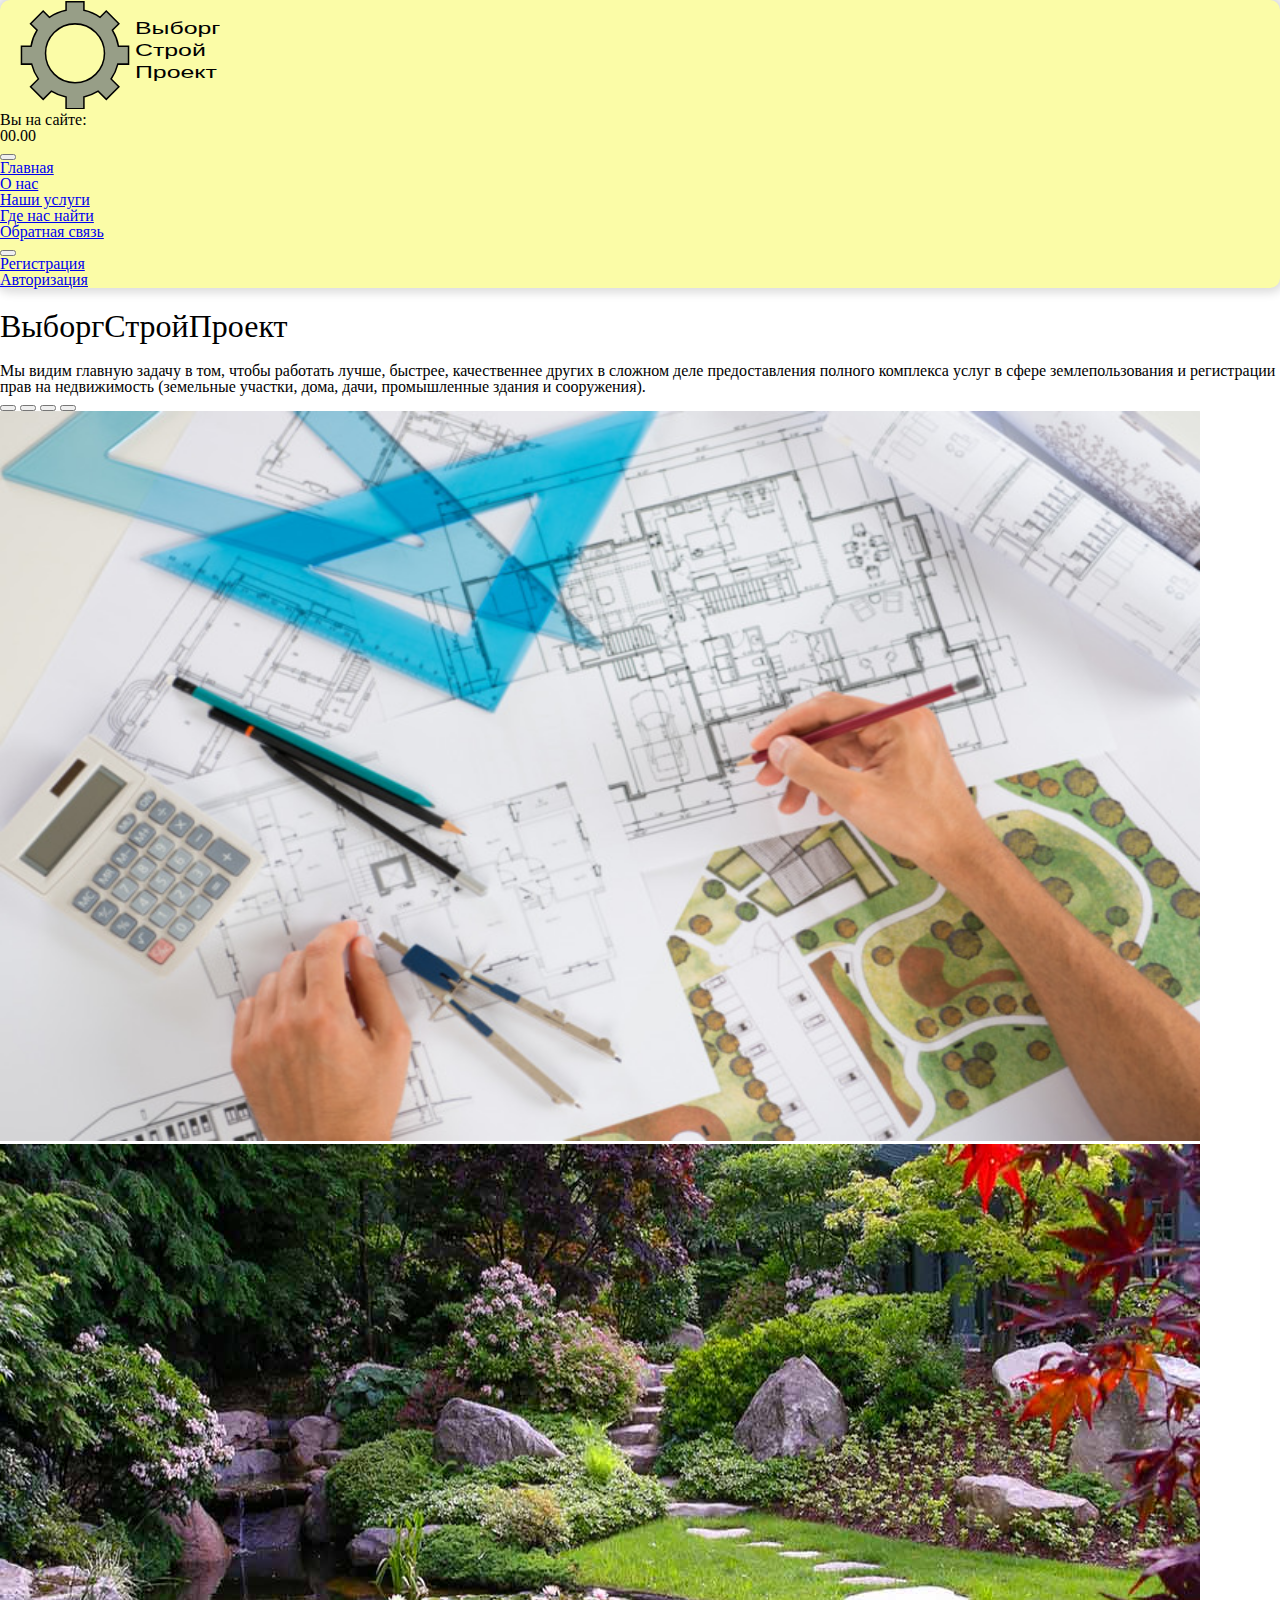
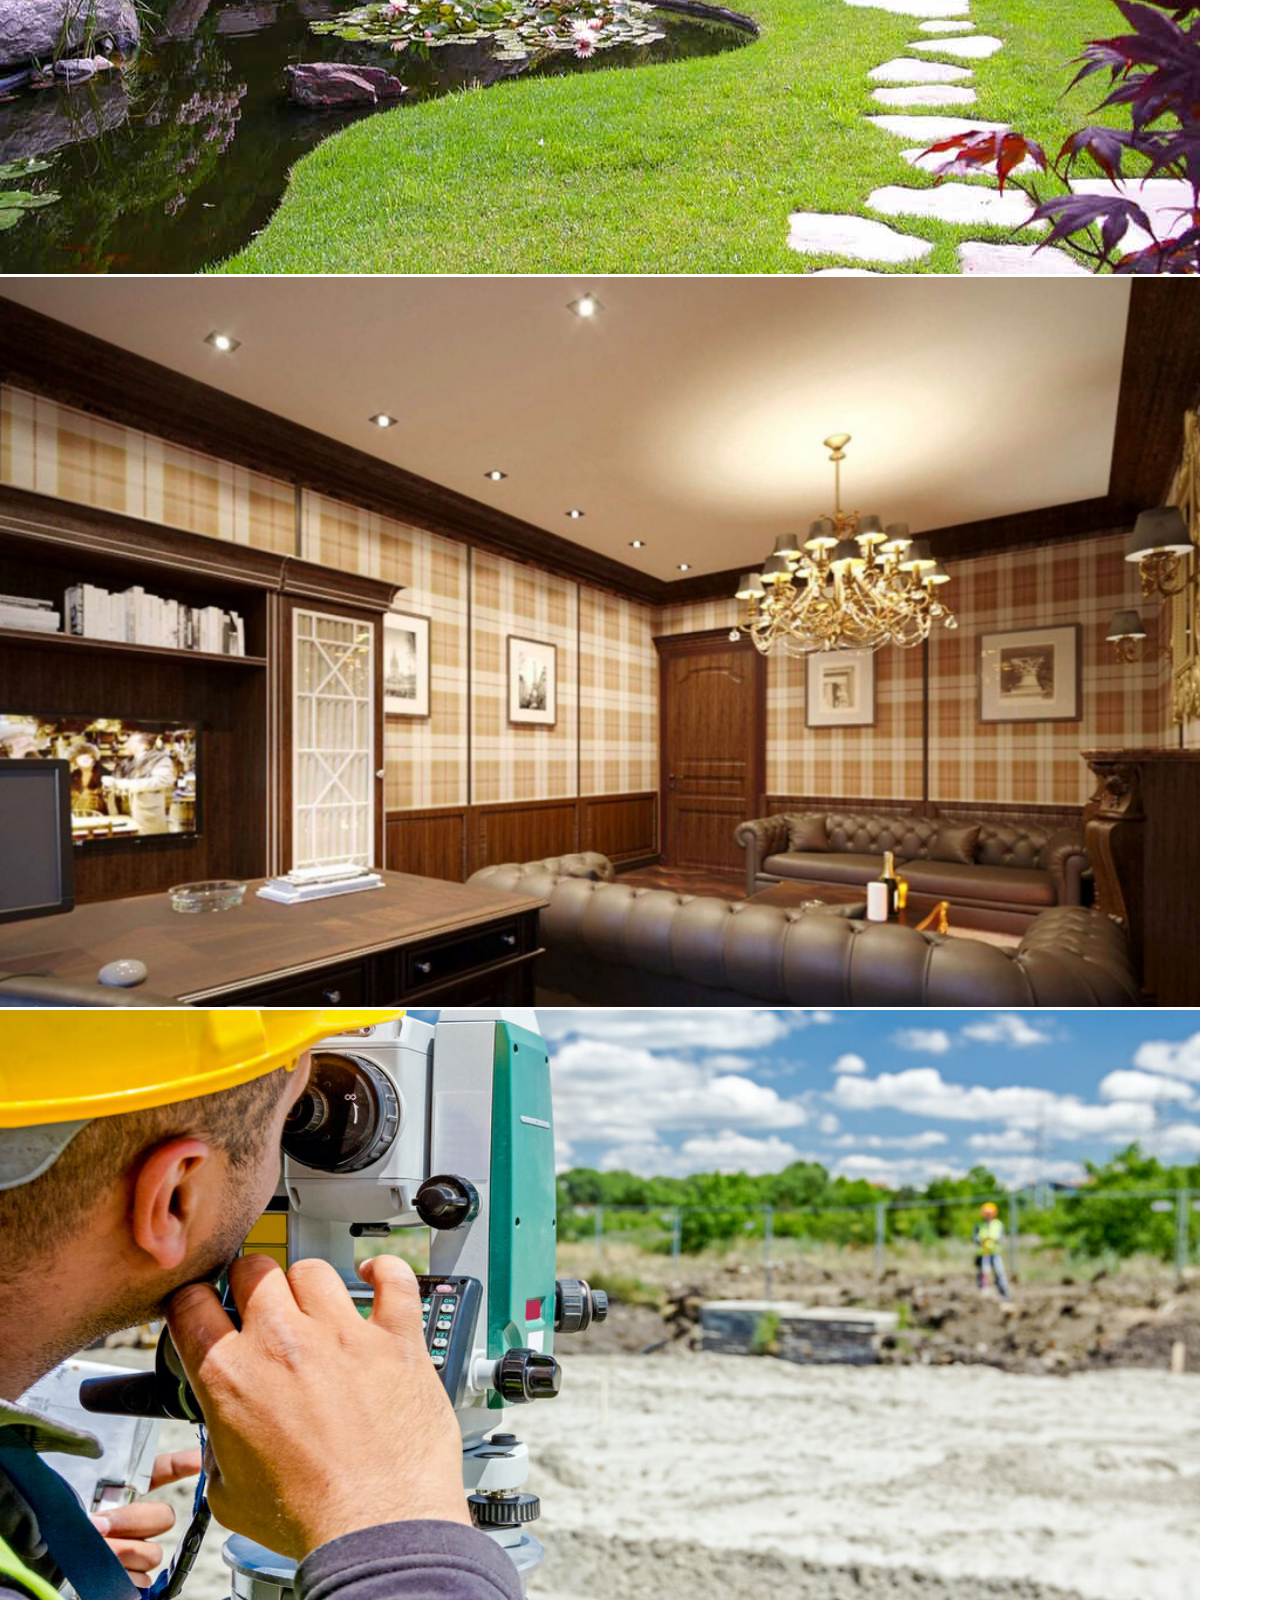
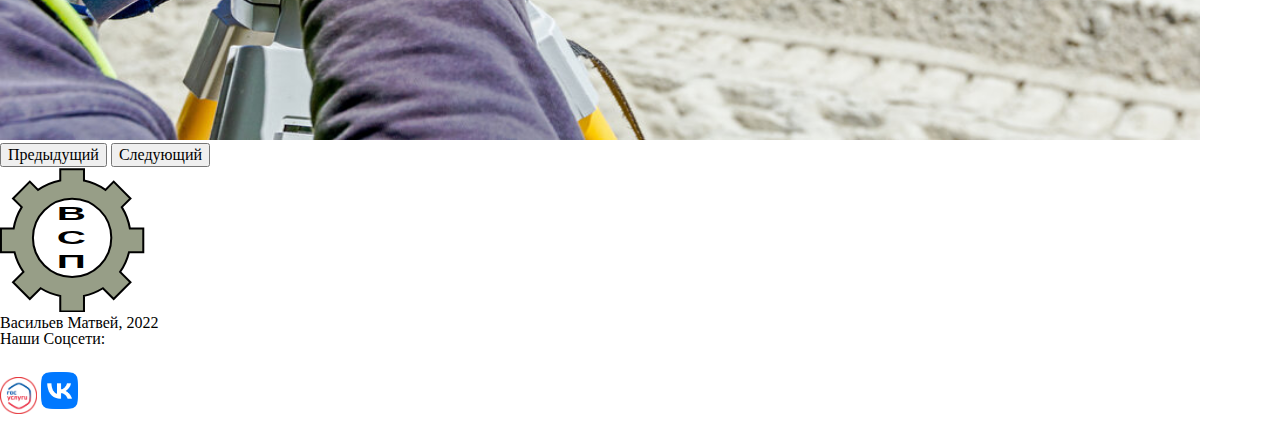
==== index.html @ c66f7484 "final" ====
<!DOCTYPE html>
<html lang="en">
  <head>
    <meta charset="UTF-8" />
    <meta http-equiv="X-UA-Compatible" content="IE=edge" />
    <meta name="viewport" content="width=device-width, initial-scale=1.0" />
    <link rel="stylesheet" href="CSS/reset.css" />
    <link rel="stylesheet" href="CSS/normalize.css" />
    <link
      rel="stylesheet"
      href="https://cdnjs.cloudflare.com/ajax/libs/font-awesome/6.2.1/css/all.min.css"
      integrity="sha512-MV7K8+y+gLIBoVD59lQIYicR65iaqukzvf/nwasF0nqhPay5w/9lJmVM2hMDcnK1OnMGCdVK+iQrJ7lzPJQd1w=="
      crossorigin="anonymous"
      referrerpolicy="no-referrer"
    />
    <link rel="preconnect" href="https://fonts.googleapis.com" />
    <link rel="preconnect" href="https://fonts.gstatic.com" crossorigin />
    <link
      href="https://fonts.googleapis.com/css2?family=Roboto&display=swap"
      rel="stylesheet"
    />
    <link
      href="https://cdn.jsdelivr.net/npm/bootstrap@5.2.3/dist/css/bootstrap.min.css"
      rel="stylesheet"
      integrity="sha384-rbsA2VBKQhggwzxH7pPCaAqO46MgnOM80zW1RWuH61DGLwZJEdK2Kadq2F9CUG65"
      crossorigin="anonymous"
    />
    <link rel="stylesheet" href="CSS/index.css" />
    <title>ВСП</title>
  </head>
  <body>
    <nav class="navbar navbar-expand-lg">
      <div class="container-fluid p-3">
        <a class="navbar-brand" href="index.html"
          ><img src="img/logo.svg" alt="ВыборгСтройПроект" class="logo"
        /></a>
        <p>Вы на сайте: <br /><span class="time">00.00</span></p>
        <audio class="audio" src="JS/Notif.mp3" style="display: none"></audio>
        <button
          class="navbar-toggler collapsed"
          type="button"
          data-bs-toggle="collapse"
          data-bs-target="#navbarSupportedContent"
          aria-controls="navbarSupportedContent"
          aria-expanded="false"
          aria-label="Toggle navigation"
        >
          <span class="navbar-toggler-icon"></span>
        </button>
        <div
          class="collapse navbar-collapse justify-content-end"
          id="navbarSupportedContent"
        >
          <ul class="navbar-nav mb-2 mb-lg-0 fs-5">
            <li class="nav-item">
              <a class="nav-link active" aria-current="page" href="index.html"
                >Главная</a
              >
            </li>
            <li class="nav-item">
              <a class="nav-link" href="aboutus.html">О нас</a>
            </li>
            <li class="nav-item">
              <a class="nav-link" href="services.html">Наши услуги</a>
            </li>
            <li class="nav-item">
              <a class="nav-link" href="location.html">Где нас найти</a>
            </li>
            <li class="nav-item">
              <a class="nav-link" href="feedback.html">Обратная связь</a>
            </li>
            <li class="nav-item dropdown">
              <button
                class="btn btn-light nav-link dropdown-toggle"
                href="#"
                data-bs-toggle="dropdown"
                aria-expanded="false"
              >
                <i class="fa-solid fa-house"></i>
              </button>
              <ul class="dropdown-menu">
                <li>
                  <a class="dropdown-item" href="registration.html"
                    >Регистрация</a
                  >
                </li>
                <li>
                  <a class="dropdown-item" href="authpage.html">Авторизация</a>
                </li>
              </ul>
            </li>
          </ul>
        </div>
      </div>
    </nav>
    <section>
      <div class="container mt-3">
        <div class="row">
          <div class="col-xl-6 col-sm-12">
            <h1>ВыборгСтройПроект</h1>
            <p>
              Мы видим главную задачу в том, чтобы работать лучше, быстрее,
              качественнее других в сложном деле предоставления полного
              комплекса услуг в сфере землепользования и регистрации прав на
              недвижимость (земельные участки, дома, дачи, промышленные здания и
              сооружения).
            </p>
          </div>
        </div>
      </div>
      <div class="container mt-3 mb-4">
        <div
          id="carouselExampleIndicators"
          class="carousel slide"
          data-bs-ride="true"
        >
          <div class="carousel-indicators">
            <button
              type="button"
              data-bs-target="#carouselExampleIndicators"
              data-bs-slide-to="0"
              class="active"
              aria-current="true"
              aria-label="Slide 1"
            ></button>
            <button
              type="button"
              data-bs-target="#carouselExampleIndicators"
              data-bs-slide-to="1"
              aria-label="Slide 2"
            ></button>
            <button
              type="button"
              data-bs-target="#carouselExampleIndicators"
              data-bs-slide-to="2"
              aria-label="Slide 3"
            ></button>
            <button
              type="button"
              data-bs-target="#carouselExampleIndicators"
              data-bs-slide-to="3"
              aria-label="Slide 4"
            ></button>
          </div>
          <div class="carousel-inner">
            <div class="carousel-item active">
              <img
                src="img/cad.jpg"
                class="d-block w-100"
                width="1200"
                height="730"
                alt="Кадастравые работы"
              />
            </div>
            <div class="carousel-item">
              <img
                src="img/landDiz.jpg"
                class="d-block w-100"
                width="1200"
                height="730"
                alt="Ландшафтный дизайн"
              />
            </div>
            <div class="carousel-item">
              <img
                src="img/interier.jpg"
                class="d-block w-100"
                width="1200"
                height="730"
                alt="дизайн интерьеров"
              />
            </div>
            <div class="carousel-item">
              <img
                src="img/zemexpertiza.jpg"
                class="d-block w-100"
                width="1200"
                height="730"
                alt="земельная экспертиза "
              />
            </div>
          </div>
          <button
            class="carousel-control-prev"
            type="button"
            data-bs-target="#carouselExampleIndicators"
            data-bs-slide="prev"
          >
            <span class="carousel-control-prev-icon" aria-hidden="true"></span>
            <span class="visually-hidden">Предыдущий</span>
          </button>
          <button
            class="carousel-control-next"
            type="button"
            data-bs-target="#carouselExampleIndicators"
            data-bs-slide="next"
          >
            <span class="carousel-control-next-icon" aria-hidden="true"></span>
            <span class="visually-hidden">Следующий</span>
          </button>
        </div>
      </div>
    </section>
    <section class="footer">
      <div class="container-fluid bg-light p-3">
        <div class="row">
          <div class="col-6">
            <ul class="list-unstyled">
              <li>
                <a href="index.html"
                  ><img src="img/logo2.svg" alt="ВСП" class="logo_footer"
                /></a>
              </li>
              <li>Васильев Матвей, 2022</li>
            </ul>
          </div>
          <div
            class="col-6 d-flex flex-column align-items-center justify-content-center"
          >
            <h4 style="margin-bottom: 25px">Наши Соцсети:</h4>
            <div class="footer-icons">
              <a href="index.html"
                ><i class="fa fa-2x fa-house-chimney" aria-hidden="true"></i
              ></a>

              <a href="https://www.gosuslugi.ru/"
                ><img
                  src="img/gosuslugi.png"
                  alt="ГосУслуги"
                  style="padding-bottom: 10px"
                  class="icons"
              /></a>
              <a href="#"
                ><img src="img/vklogo.png" alt="vk" class="icons vk"
              /></a>
              <a href="https://mail.google.com"
                ><i class="fa fa-2x fa-envelope" aria-hidden="true"></i>
              </a>
            </div>
          </div>
        </div>
      </div>
    </section>
    <script
      src="https://cdn.jsdelivr.net/npm/bootstrap@5.2.3/dist/js/bootstrap.bundle.min.js"
      integrity="sha384-kenU1KFdBIe4zVF0s0G1M5b4hcpxyD9F7jL+jjXkk+Q2h455rYXK/7HAuoJl+0I4"
      crossorigin="anonymous"
    ></script>
    <script src="JS/timer.js"></script>
  </body>
</html>
---- CSS/index.css ----
.navbar {
  box-shadow: 0 0 10px 5px rgba(221, 221, 221, 1);
  border-radius: 10px;
  background: #fbfca7;
}

.dropdown-menu[data-bs-popper] {
  left: -141%;
}

.dropdown-menu.show {
  max-width: 116px;
}

@media (max-width: 992px) {
  .carousel-item img {
    height: 50vh;
  }
}

.footer-icons a {
  color: black;
}

.icons {
  width: 37px;
}

.vk {
  margin-bottom: 15px;
}

.logo {
  width: 200px;
  padding-left: 20px;
}

.logo_footer {
  width: 145px;
}
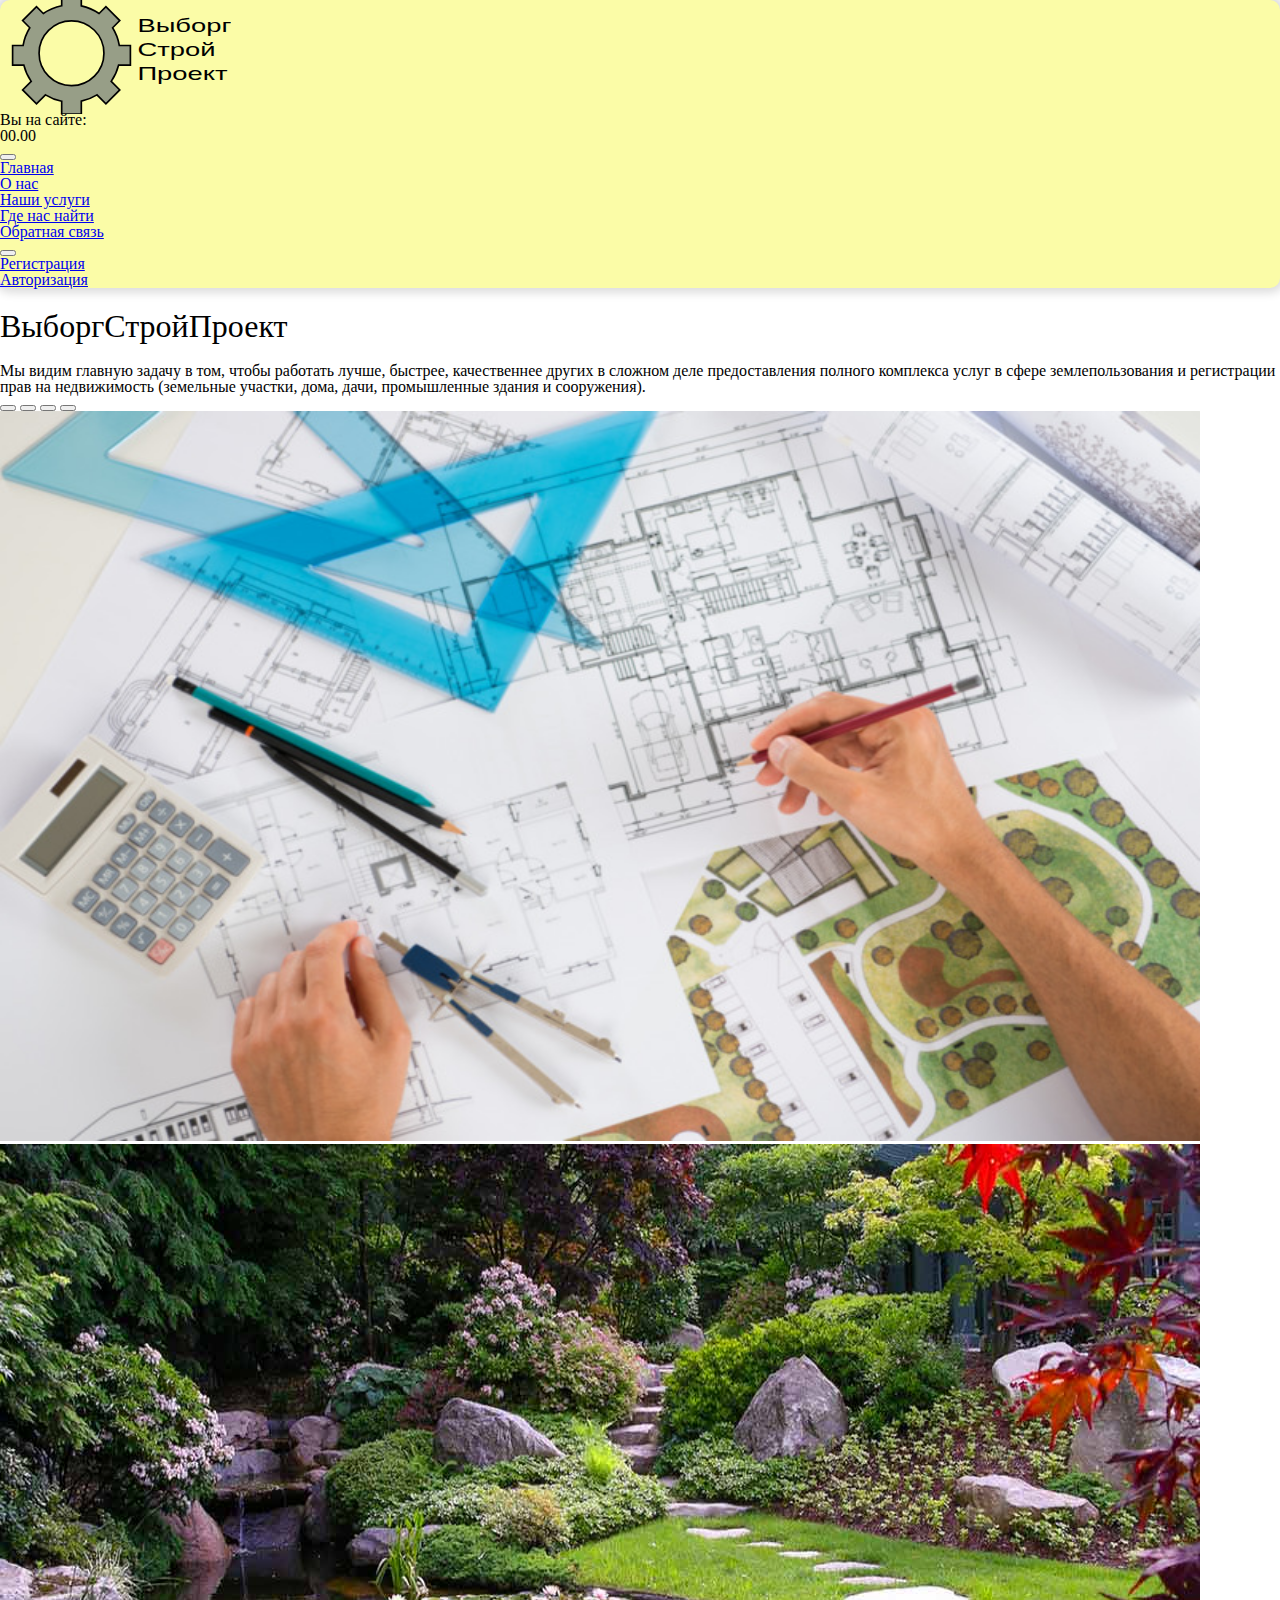
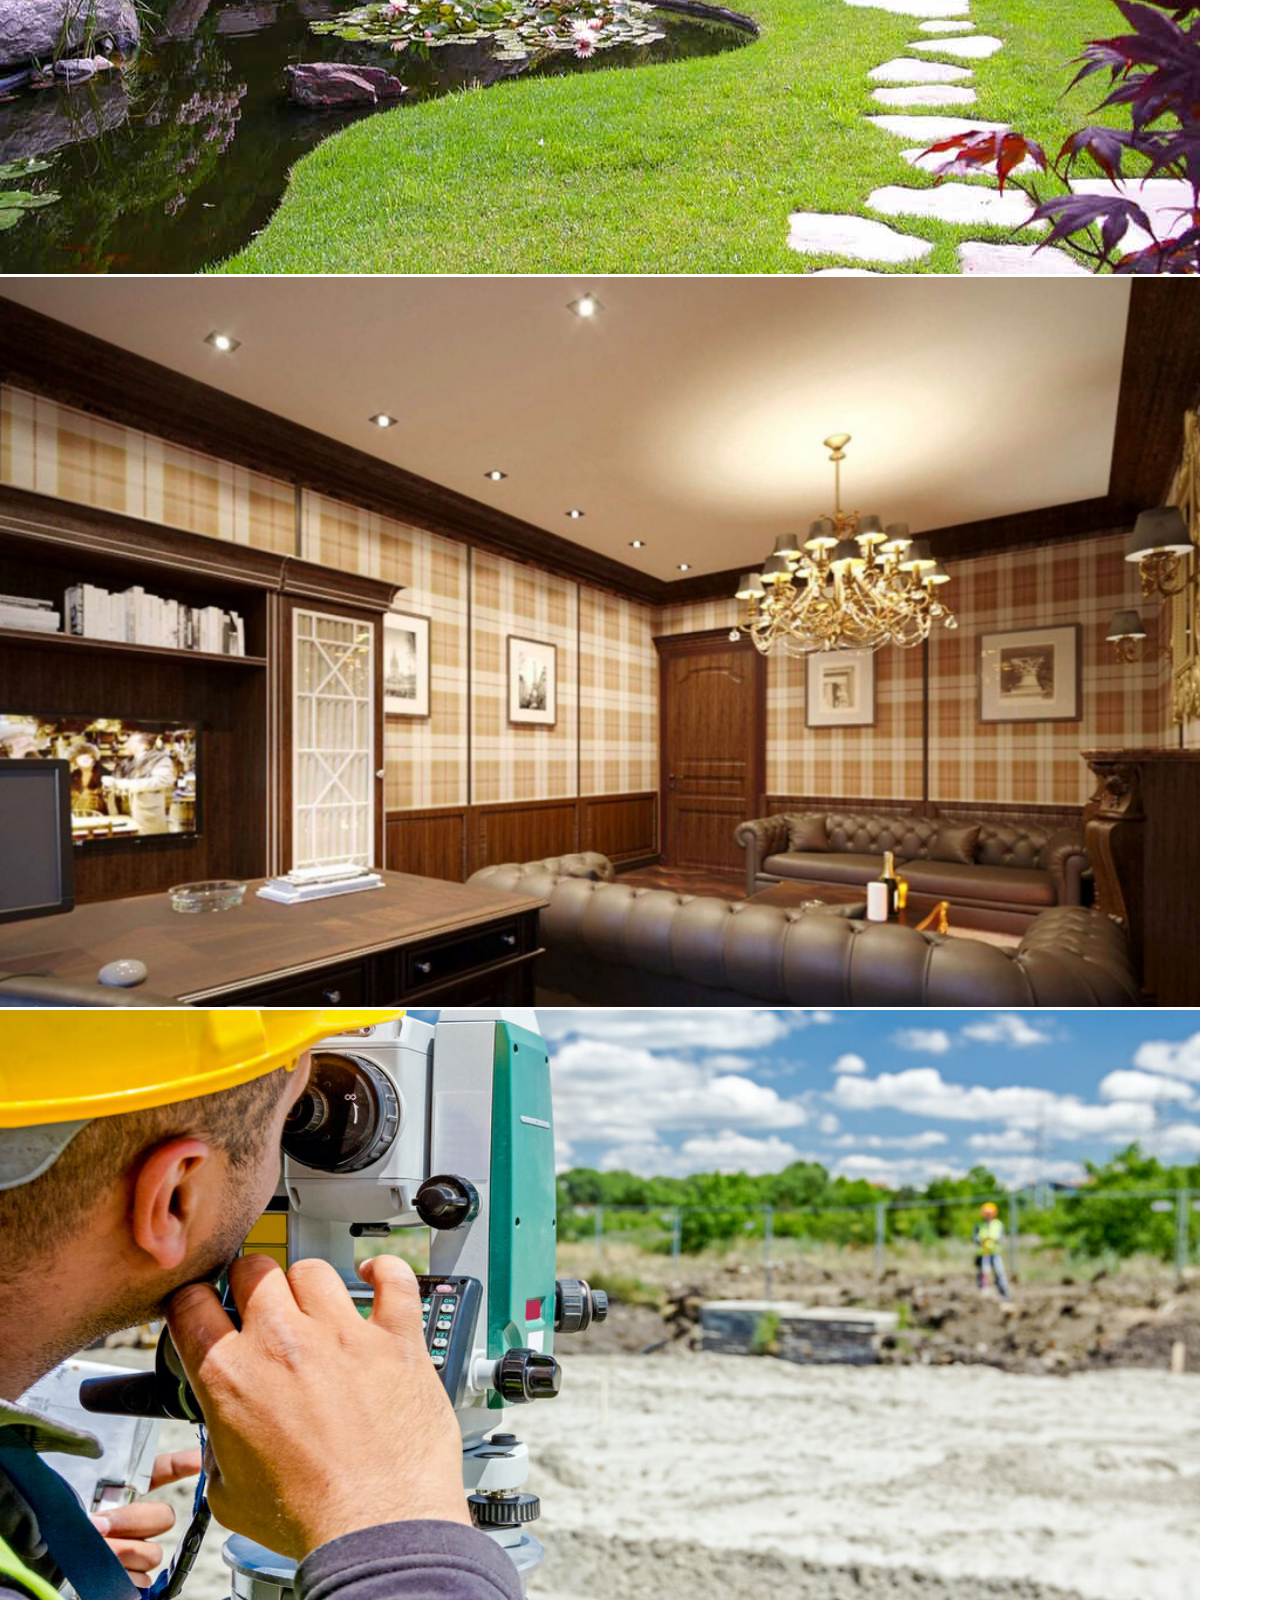
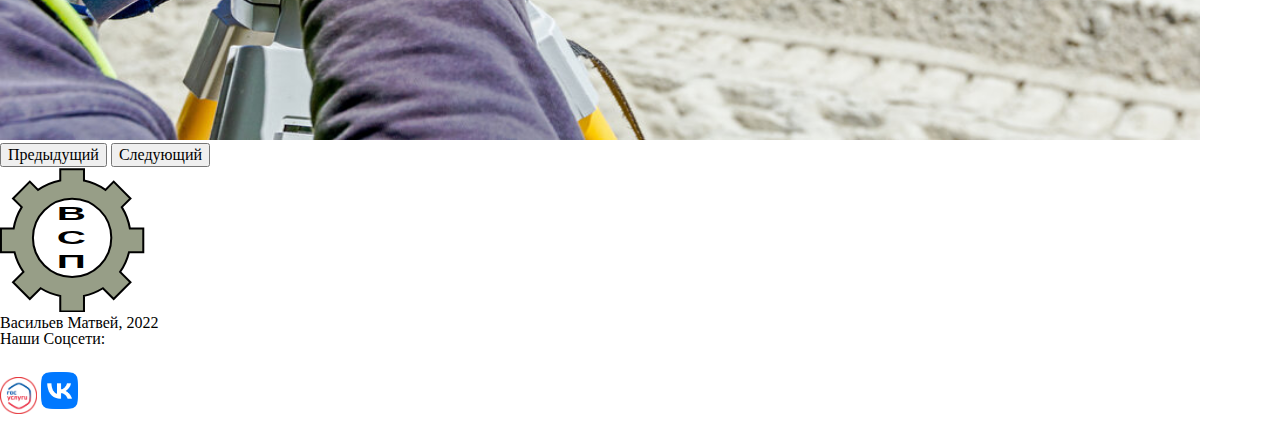
==== commit a489b95b: "last commit" ====
--- a/index.html
+++ b/index.html
@@ -218,9 +218,12 @@
             class="col-6 d-flex flex-column align-items-center justify-content-center"
           >
             <h4 style="margin-bottom: 25px">Наши Соцсети:</h4>
-            <div class="footer-icons">
+            <div class="footer-icons f_icons">
               <a href="index.html"
-                ><i class="fa fa-2x fa-house-chimney" aria-hidden="true"></i
+                ><i
+                  class="fa fa-2x fa-house-chimney icons"
+                  aria-hidden="true"
+                ></i
               ></a>
 
               <a href="https://www.gosuslugi.ru/"
@@ -234,7 +237,7 @@
                 ><img src="img/vklogo.png" alt="vk" class="icons vk"
               /></a>
               <a href="https://mail.google.com"
-                ><i class="fa fa-2x fa-envelope" aria-hidden="true"></i>
+                ><i class="fa fa-2x fa-envelope icons" aria-hidden="true"></i>
               </a>
             </div>
           </div>
--- a/CSS/index.css
+++ b/CSS/index.css
@@ -25,16 +25,44 @@
 .icons {
   width: 37px;
 }
-
+.icons:hover {
+  transform: scale(1.1);
+  transition: all 0.5s ease;
+}
 .vk {
   margin-bottom: 15px;
 }
 
+.nav-link:hover {
+  transform: scale(1.1);
+}
 .logo {
   width: 200px;
   padding-left: 20px;
 }
-
+.logo:hover {
+  transform: scale(1.1);
+  transition: all 0.5s ease;
+}
 .logo_footer {
   width: 145px;
 }
+.logo_footer:hover {
+  transform: scale(1.1);
+  transition: all 0.5s ease;
+}
+@media (max-width: 420px) {
+  .logo {
+    width: 148px;
+    padding-left: 0px;
+  }
+  .logo_footer {
+    width: 100px;
+  }
+}
+
+@media (max-width: 400px) {
+  .f_icons {
+    width: 110px;
+  }
+}
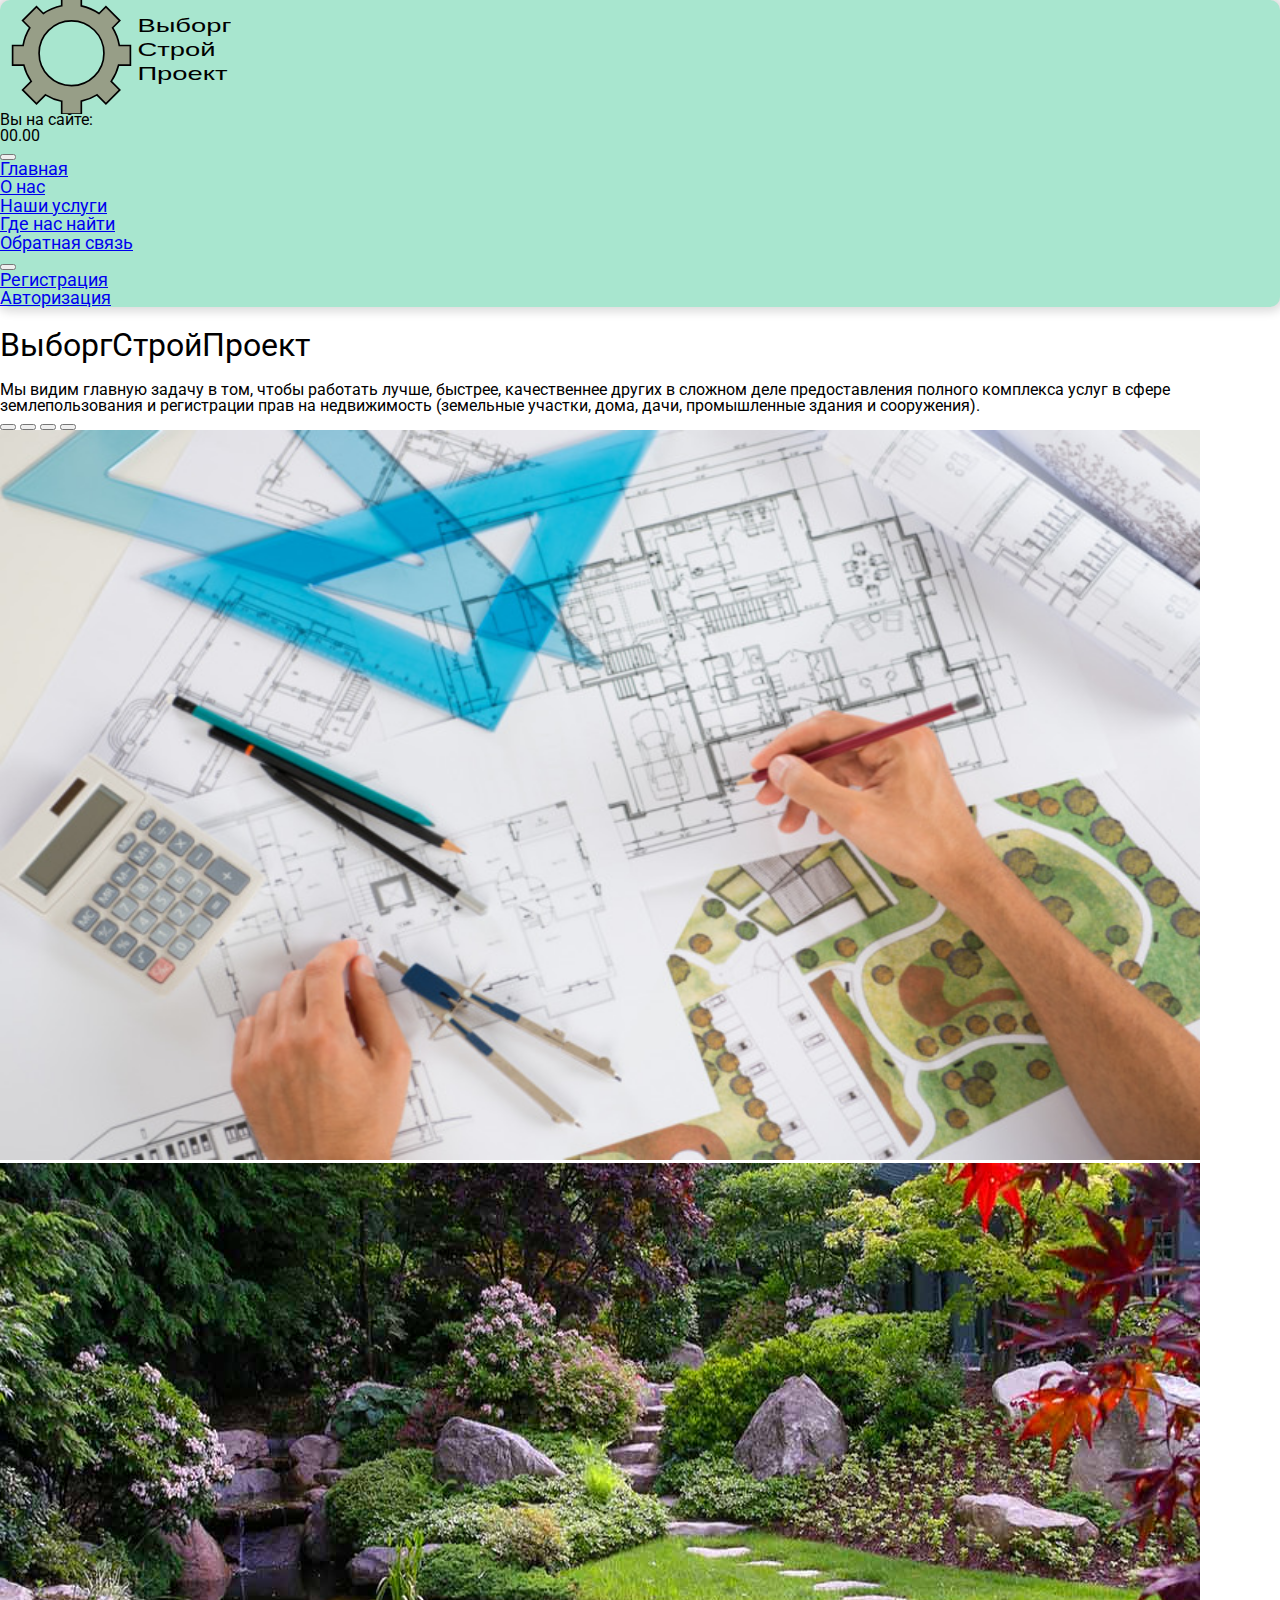
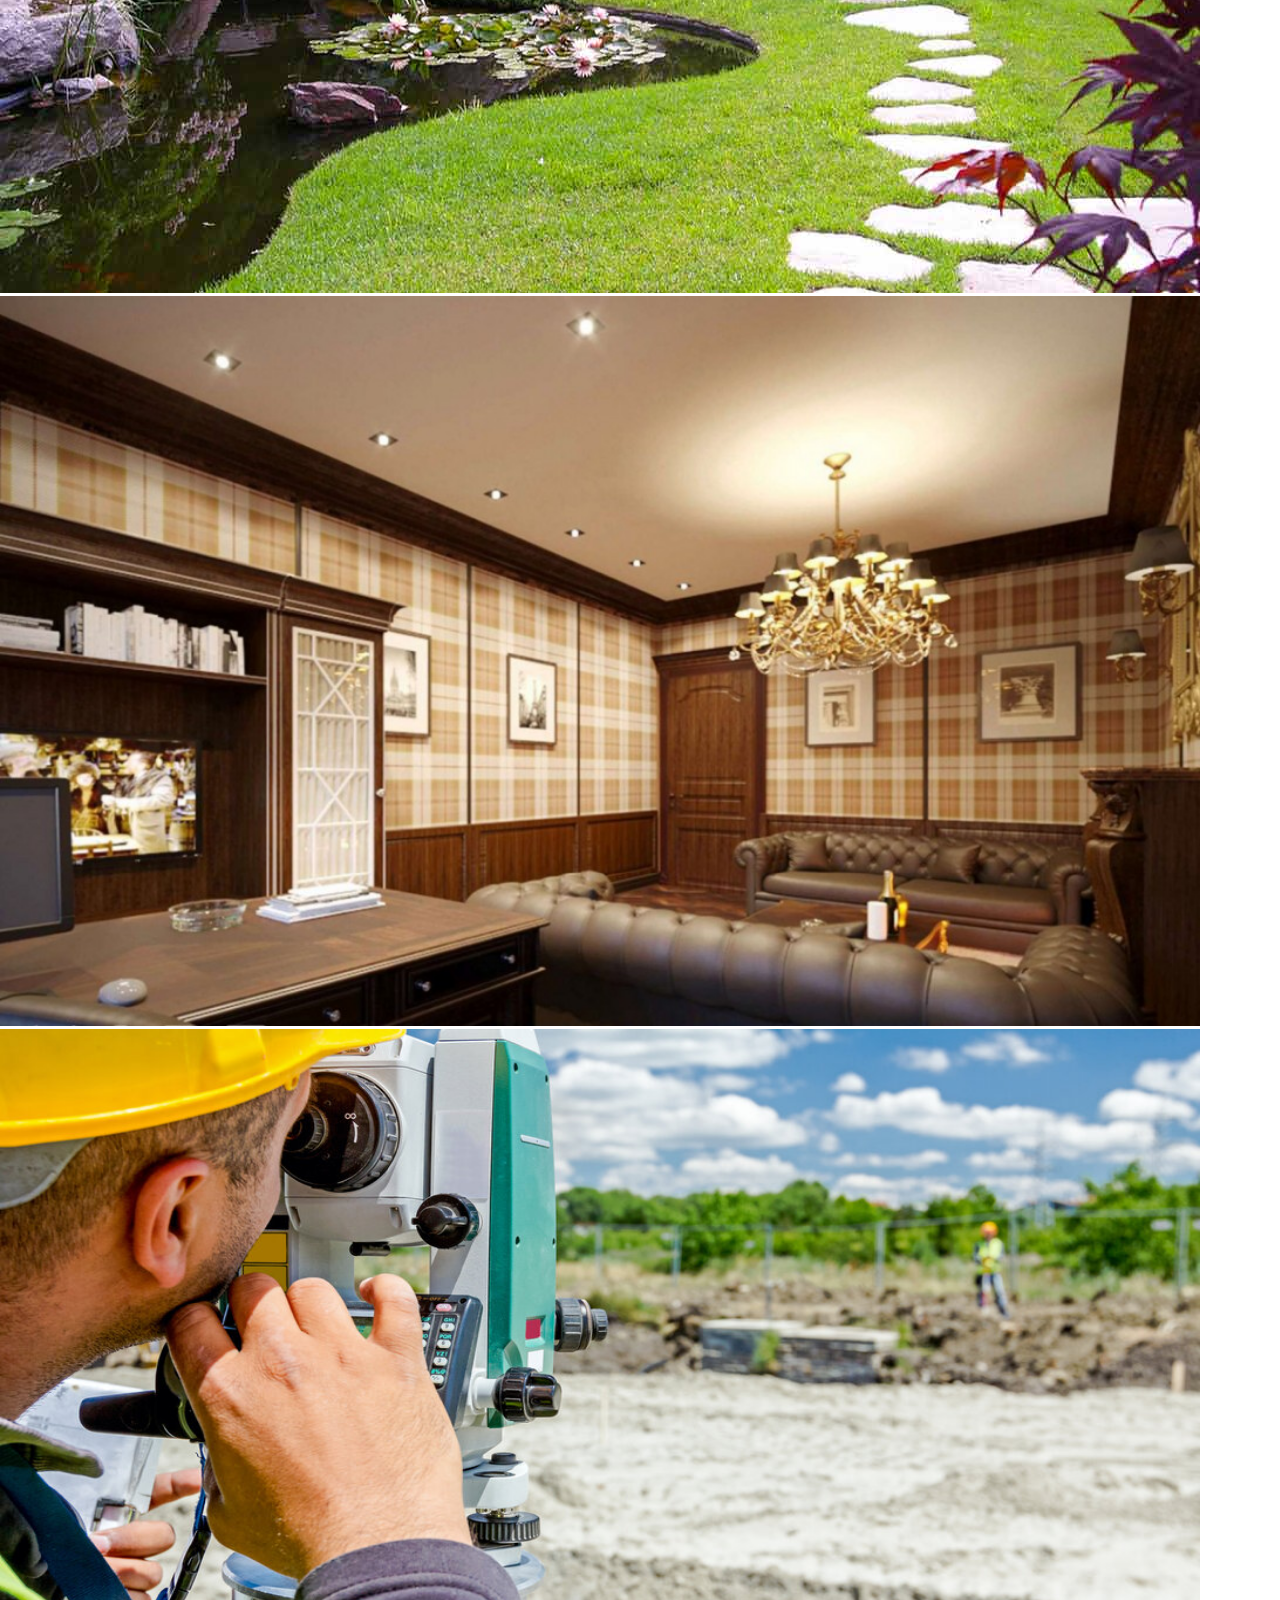
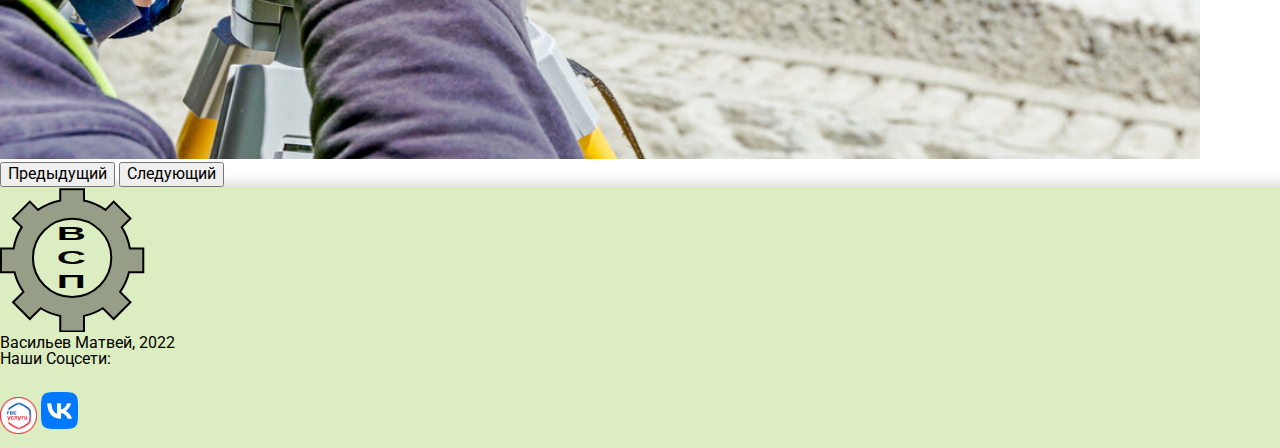
==== commit 6322d810: "final" ====
--- a/index.html
+++ b/index.html
@@ -31,11 +31,13 @@
   <body>
     <nav class="navbar navbar-expand-lg">
       <div class="container-fluid p-3">
-        <a class="navbar-brand" href="index.html"
-          ><img src="img/logo.svg" alt="ВыборгСтройПроект" class="logo"
-        /></a>
-        <p>Вы на сайте: <br /><span class="time">00.00</span></p>
-        <audio class="audio" src="JS/Notif.mp3" style="display: none"></audio>
+        <div class="d-flex align-items-center">
+          <a class="navbar-brand" href="index.html"
+            ><img src="img/logo.svg" alt="ВыборгСтройПроект" class="logo"
+          /></a>
+          <p>Вы на сайте: <br /><span class="time">00.00</span></p>
+          <audio class="audio" src="JS/Notif.mp3" style="display: none"></audio>
+        </div>
         <button
           class="navbar-toggler collapsed"
           type="button"
@@ -51,9 +53,9 @@
           class="collapse navbar-collapse justify-content-end"
           id="navbarSupportedContent"
         >
-          <ul class="navbar-nav mb-2 mb-lg-0 fs-5">
-            <li class="nav-item">
-              <a class="nav-link active" aria-current="page" href="index.html"
+          <ul class="navbar-nav mb-2 mb-lg-0">
+            <li class="nav-item">
+              <a class="nav-link" aria-current="page" href="index.html"
                 >Главная</a
               >
             </li>
@@ -93,7 +95,7 @@
         </div>
       </div>
     </nav>
-    <section>
+    <section class="content">
       <div class="container mt-3">
         <div class="row">
           <div class="col-xl-6 col-sm-12">
@@ -202,9 +204,11 @@
       </div>
     </section>
     <section class="footer">
-      <div class="container-fluid bg-light p-3">
+      <div class="container-fluid p-3">
         <div class="row">
-          <div class="col-6">
+          <div
+            class="col-12 col-sm-6 d-flex align-items-center justify-content-center"
+          >
             <ul class="list-unstyled">
               <li>
                 <a href="index.html"
@@ -215,7 +219,7 @@
             </ul>
           </div>
           <div
-            class="col-6 d-flex flex-column align-items-center justify-content-center"
+            class="col-12 col-sm-6 d-flex flex-column align-items-center justify-content-center"
           >
             <h4 style="margin-bottom: 25px">Наши Соцсети:</h4>
             <div class="footer-icons f_icons">
@@ -236,8 +240,8 @@
               <a href="#"
                 ><img src="img/vklogo.png" alt="vk" class="icons vk"
               /></a>
-              <a href="https://mail.google.com"
-                ><i class="fa fa-2x fa-envelope icons" aria-hidden="true"></i>
+              <a href="mailto:mateyvas04@gmail.com">
+                <i class="fa fa-2x fa-envelope icons" aria-hidden="true"></i>
               </a>
             </div>
           </div>
--- a/CSS/index.css
+++ b/CSS/index.css
@@ -1,9 +1,20 @@
+body {
+  font-family: "Roboto", sans-serif;
+}
+
 .navbar {
   box-shadow: 0 0 10px 5px rgba(221, 221, 221, 1);
   border-radius: 10px;
-  background: #fbfca7;
+  background: #a8e6cf;
 }
-
+.navbar-nav {
+  font-size: 1.15rem;
+  color: #000;
+}
+.nav-link:hover {
+  color: aliceblue;
+  font-size: bold;
+}
 .dropdown-menu[data-bs-popper] {
   left: -141%;
 }
@@ -12,12 +23,26 @@
   max-width: 116px;
 }
 
+.logo {
+  width: 200px;
+  padding-left: 20px;
+}
+
+.logo:hover {
+  transform: scale(1.1);
+  transition: all 0.5s ease;
+}
+
 @media (max-width: 992px) {
   .carousel-item img {
     height: 50vh;
   }
 }
-
+/*footer*/
+.footer {
+  background-color: #dcedc1;
+  box-shadow: 0 0 10px 5px rgba(221, 221, 221, 1);
+}
 .footer-icons a {
   color: black;
 }
@@ -33,17 +58,6 @@
   margin-bottom: 15px;
 }
 
-.nav-link:hover {
-  transform: scale(1.1);
-}
-.logo {
-  width: 200px;
-  padding-left: 20px;
-}
-.logo:hover {
-  transform: scale(1.1);
-  transition: all 0.5s ease;
-}
 .logo_footer {
   width: 145px;
 }
@@ -51,6 +65,7 @@
   transform: scale(1.1);
   transition: all 0.5s ease;
 }
+
 @media (max-width: 420px) {
   .logo {
     width: 148px;
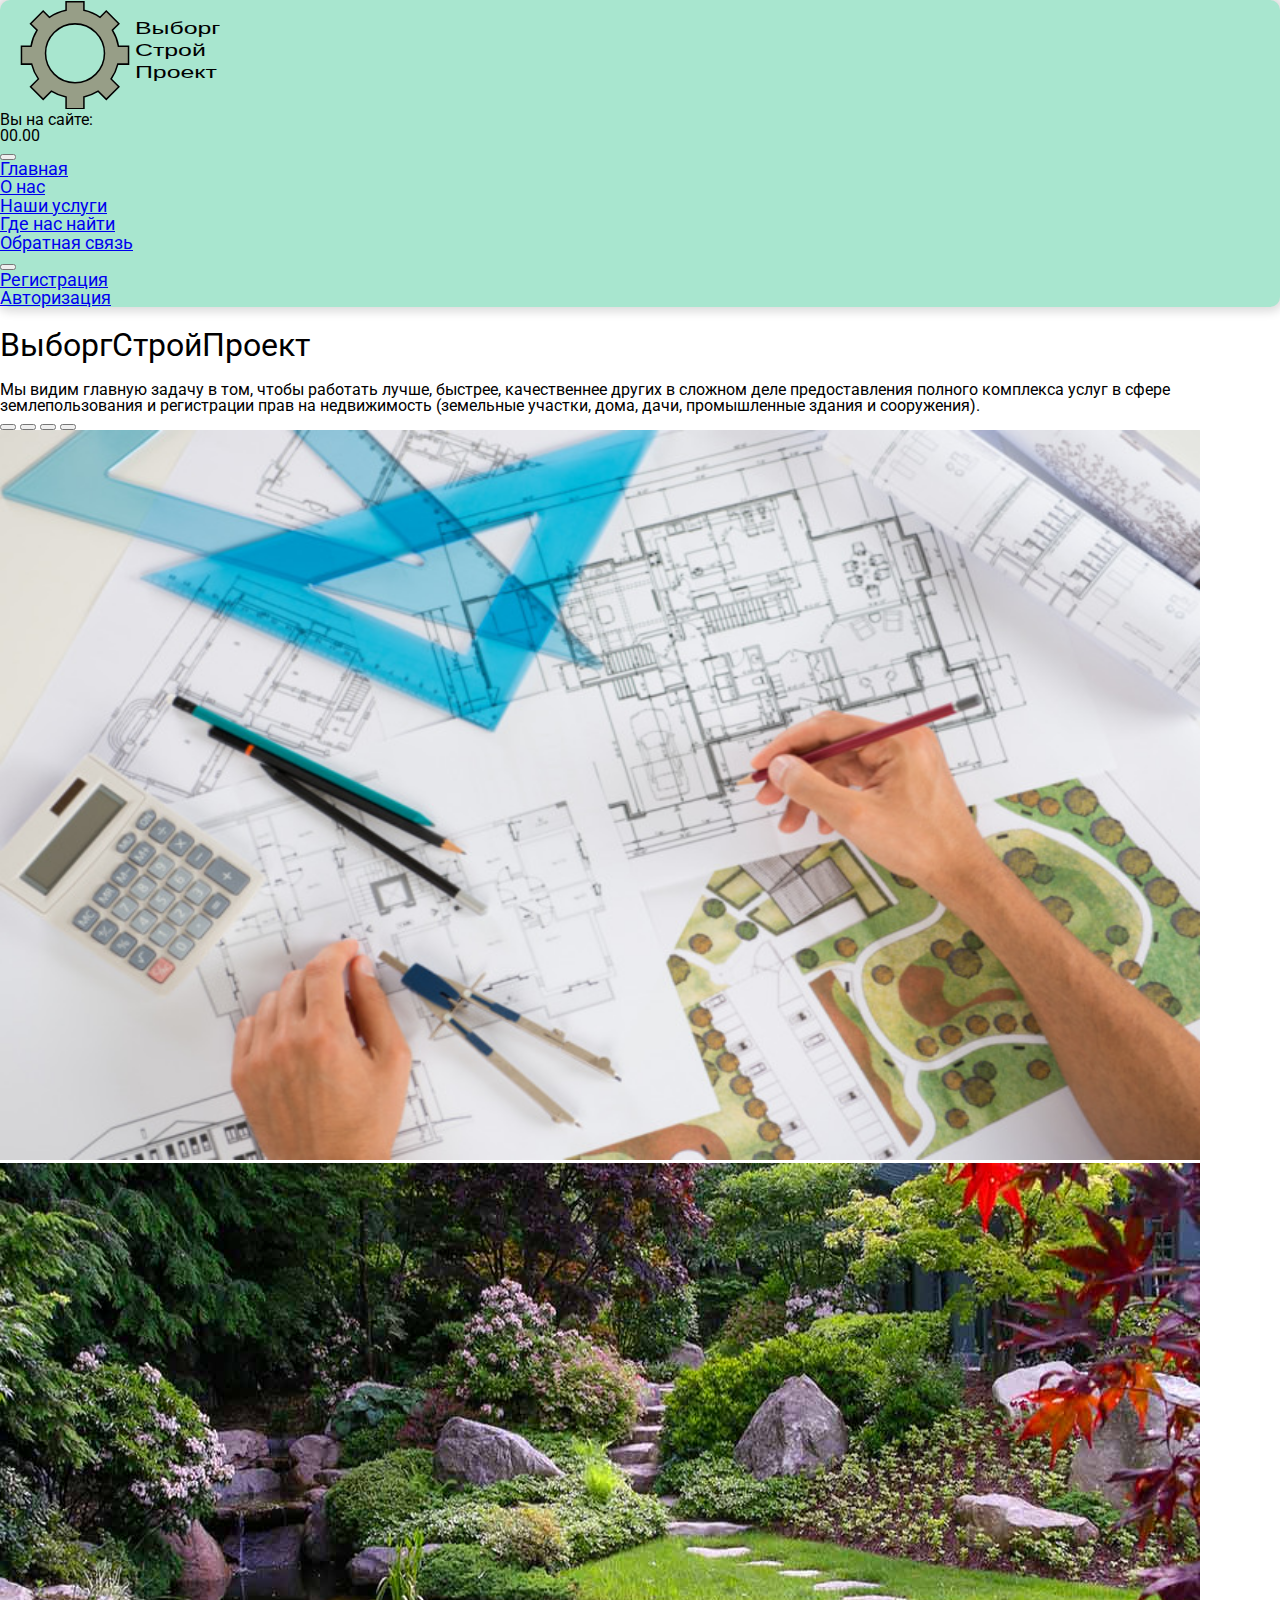
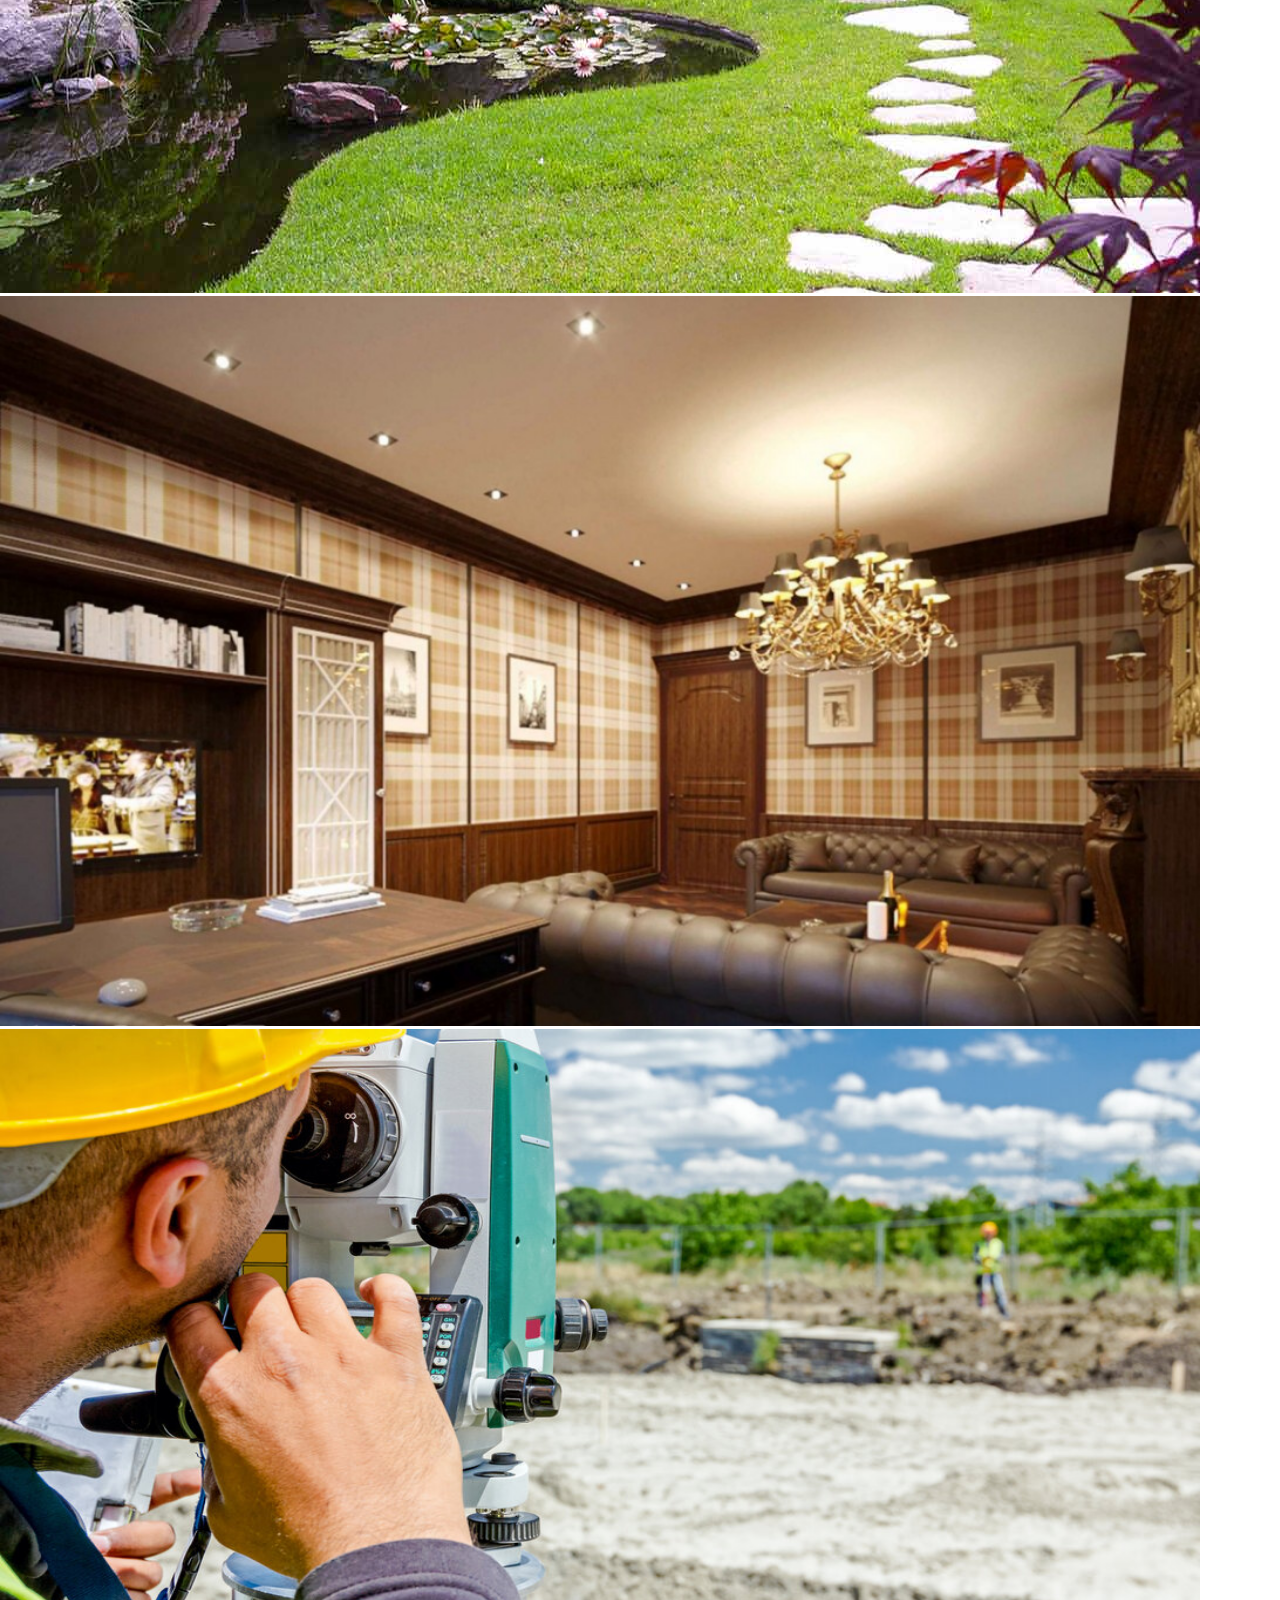
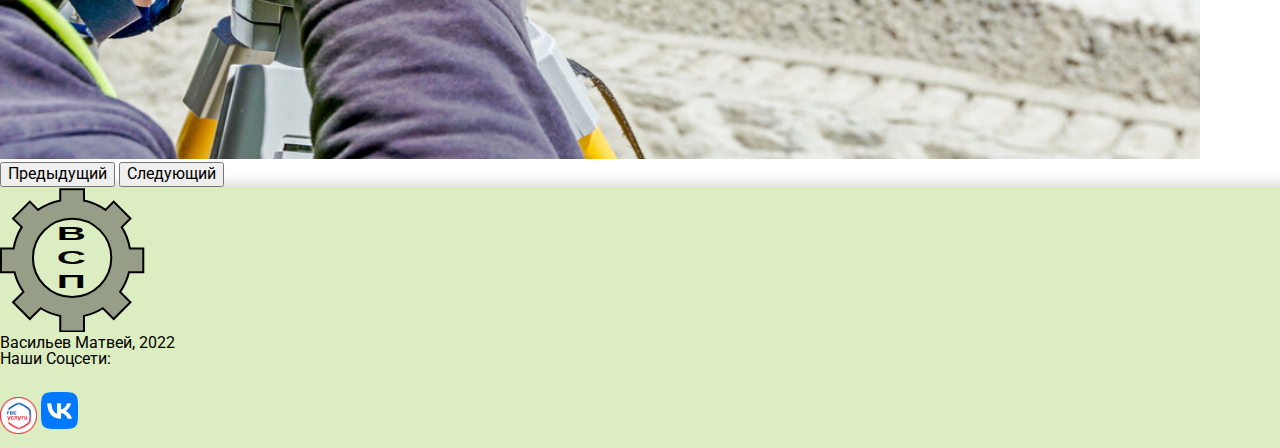
==== commit e22abc7d: "last" ====
--- a/index.html
+++ b/index.html
@@ -237,7 +237,7 @@
                   style="padding-bottom: 10px"
                   class="icons"
               /></a>
-              <a href="#"
+              <a href="https://vk.com/vspvbg"
                 ><img src="img/vklogo.png" alt="vk" class="icons vk"
               /></a>
               <a href="mailto:mateyvas04@gmail.com">
--- a/CSS/index.css
+++ b/CSS/index.css
@@ -29,8 +29,8 @@
 }
 
 .logo:hover {
-  transform: scale(1.1);
-  transition: all 0.5s ease;
+  transform: scale(1);
+  transition: all 1s ease;
 }
 
 @media (max-width: 992px) {
@@ -51,8 +51,8 @@
   width: 37px;
 }
 .icons:hover {
-  transform: scale(1.1);
-  transition: all 0.5s ease;
+  transform: scale(1);
+  transition: all 1s ease;
 }
 .vk {
   margin-bottom: 15px;
@@ -62,8 +62,8 @@
   width: 145px;
 }
 .logo_footer:hover {
-  transform: scale(1.1);
-  transition: all 0.5s ease;
+  transform: scale(1);
+  transition: all 1s ease;
 }
 
 @media (max-width: 420px) {
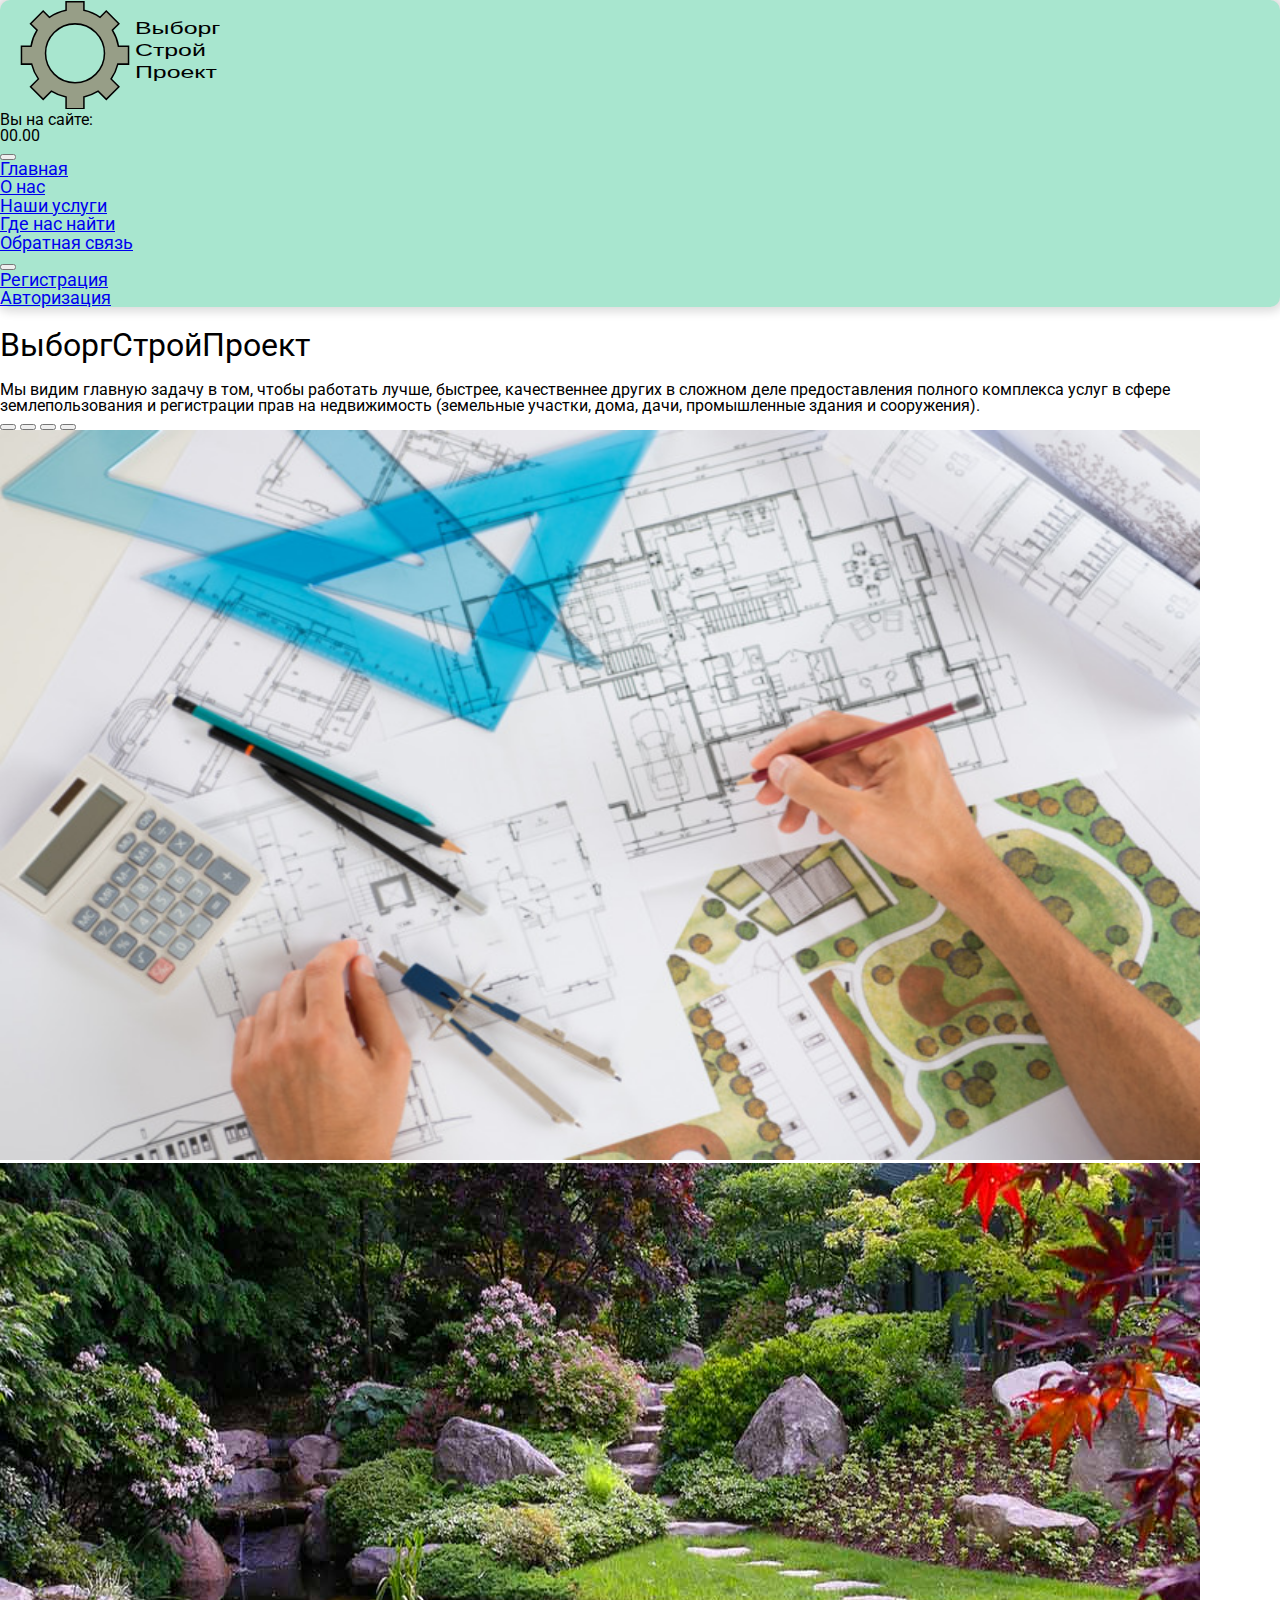
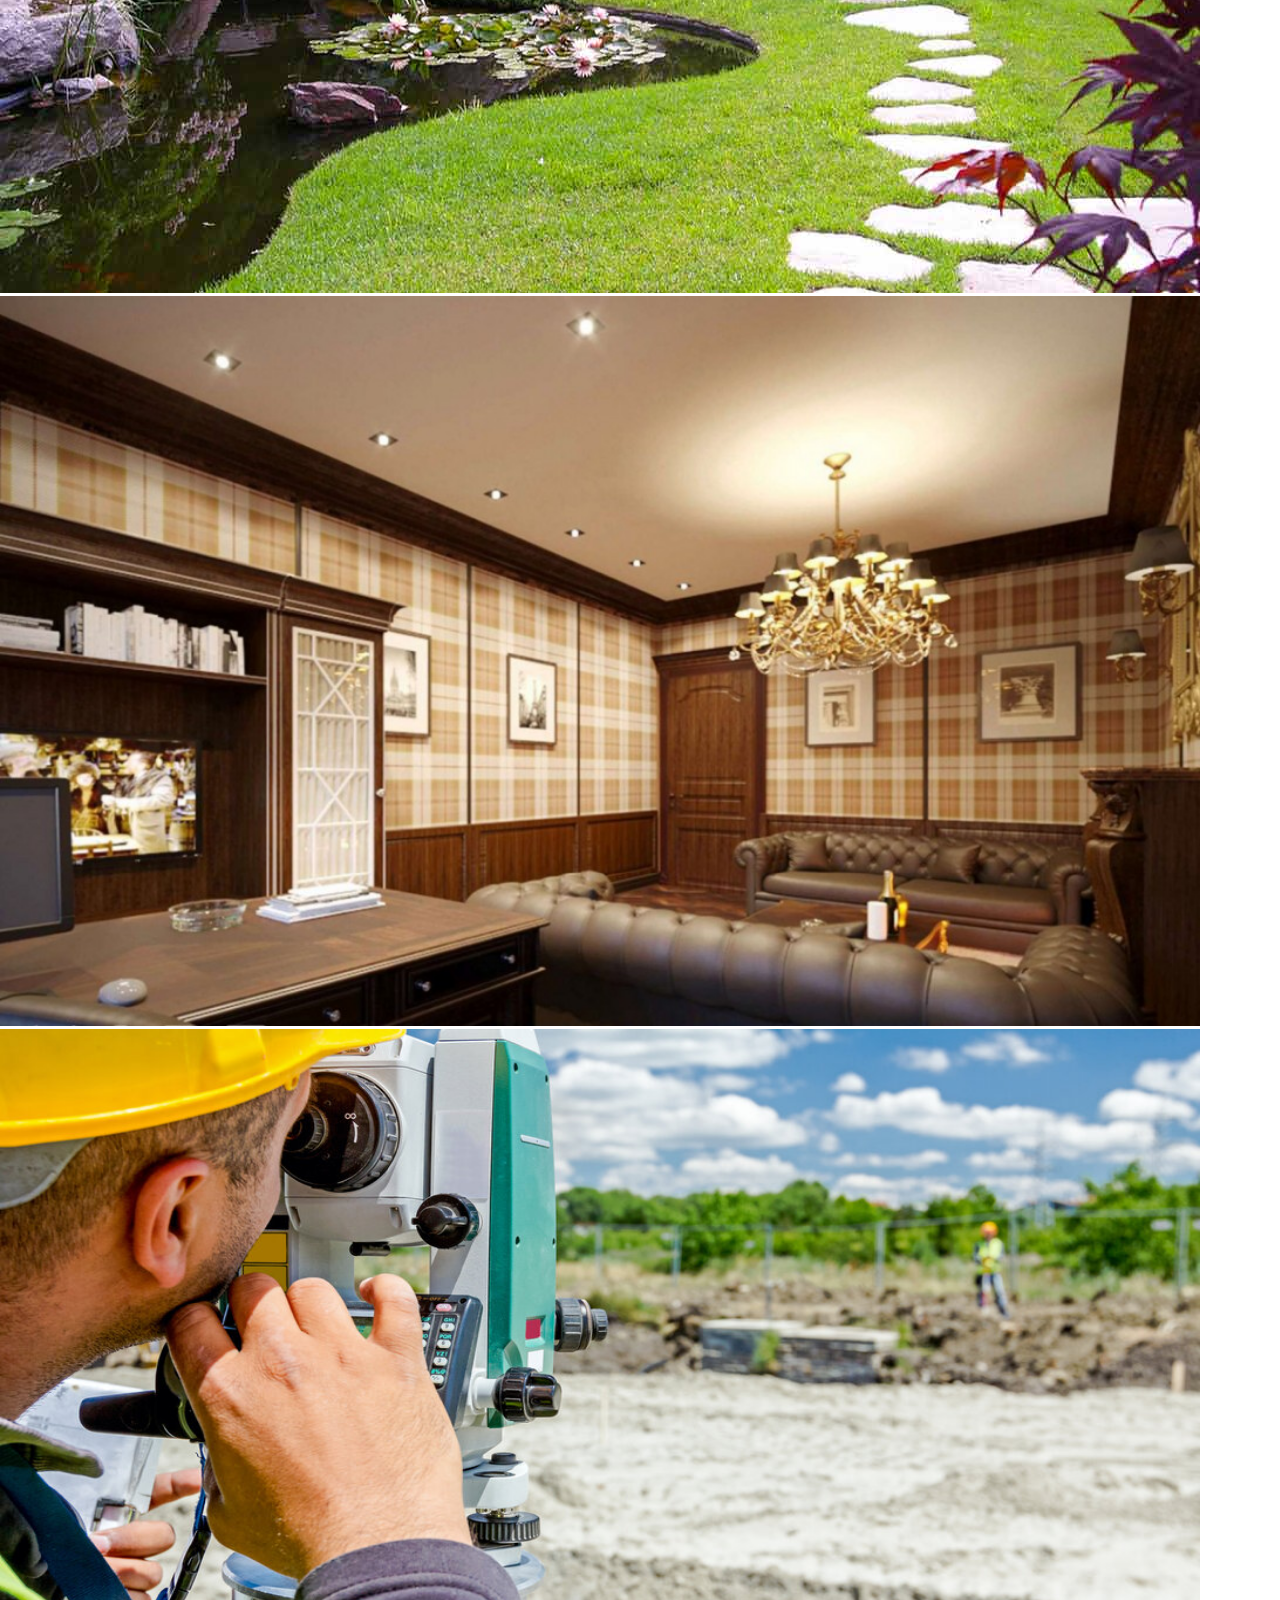
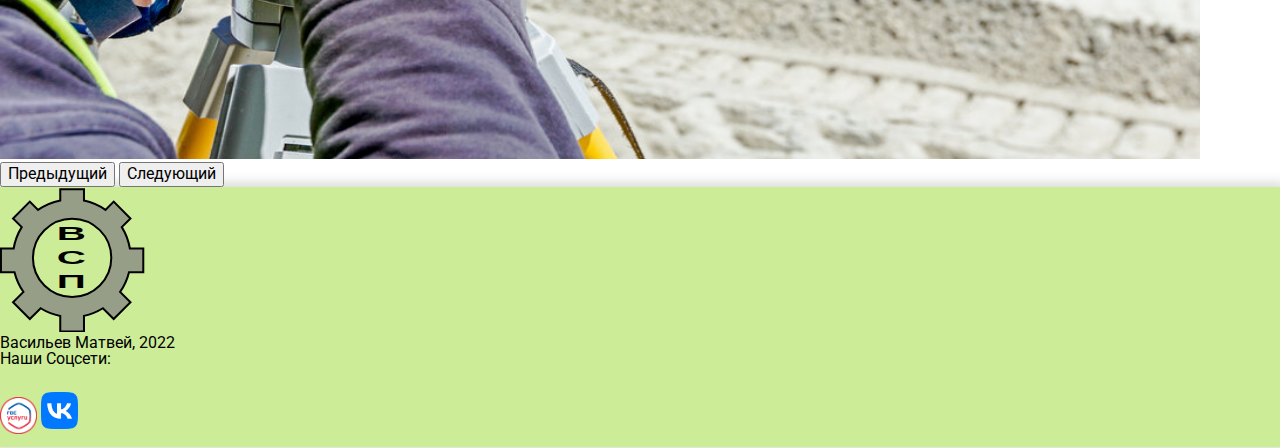
==== commit 51f9314e: "1 com" ====
--- a/index.html
+++ b/index.html
@@ -4,8 +4,8 @@
     <meta charset="UTF-8" />
     <meta http-equiv="X-UA-Compatible" content="IE=edge" />
     <meta name="viewport" content="width=device-width, initial-scale=1.0" />
-    <link rel="stylesheet" href="CSS/reset.css" />
-    <link rel="stylesheet" href="CSS/normalize.css" />
+    <link rel="stylesheet" href="./CSS/reset.css" />
+    <link rel="stylesheet" href="./CSS/normalize.css" />
     <link
       rel="stylesheet"
       href="https://cdnjs.cloudflare.com/ajax/libs/font-awesome/6.2.1/css/all.min.css"
@@ -25,18 +25,22 @@
       integrity="sha384-rbsA2VBKQhggwzxH7pPCaAqO46MgnOM80zW1RWuH61DGLwZJEdK2Kadq2F9CUG65"
       crossorigin="anonymous"
     />
-    <link rel="stylesheet" href="CSS/index.css" />
+    <link rel="stylesheet" href="./CSS/index.css" />
     <title>ВСП</title>
   </head>
   <body>
     <nav class="navbar navbar-expand-lg">
       <div class="container-fluid p-3">
         <div class="d-flex align-items-center">
-          <a class="navbar-brand" href="index.html"
-            ><img src="img/logo.svg" alt="ВыборгСтройПроект" class="logo"
+          <a class="navbar-brand" href="./index.html"
+            ><img src="./img/logo.svg" alt="ВыборгСтройПроект" class="logo"
           /></a>
           <p>Вы на сайте: <br /><span class="time">00.00</span></p>
-          <audio class="audio" src="JS/Notif.mp3" style="display: none"></audio>
+          <audio
+            class="audio"
+            src="./JS/Notif.mp3"
+            style="display: none"
+          ></audio>
         </div>
         <button
           class="navbar-toggler collapsed"
@@ -55,21 +59,21 @@
         >
           <ul class="navbar-nav mb-2 mb-lg-0">
             <li class="nav-item">
-              <a class="nav-link" aria-current="page" href="index.html"
+              <a class="nav-link" aria-current="page" href="./index.html"
                 >Главная</a
               >
             </li>
             <li class="nav-item">
-              <a class="nav-link" href="aboutus.html">О нас</a>
-            </li>
-            <li class="nav-item">
-              <a class="nav-link" href="services.html">Наши услуги</a>
-            </li>
-            <li class="nav-item">
-              <a class="nav-link" href="location.html">Где нас найти</a>
-            </li>
-            <li class="nav-item">
-              <a class="nav-link" href="feedback.html">Обратная связь</a>
+              <a class="nav-link" href="./aboutus.html">О нас</a>
+            </li>
+            <li class="nav-item">
+              <a class="nav-link" href="./services.html">Наши услуги</a>
+            </li>
+            <li class="nav-item">
+              <a class="nav-link" href="./location.html">Где нас найти</a>
+            </li>
+            <li class="nav-item">
+              <a class="nav-link" href="./feedback.html">Обратная связь</a>
             </li>
             <li class="nav-item dropdown">
               <button
@@ -82,12 +86,14 @@
               </button>
               <ul class="dropdown-menu">
                 <li>
-                  <a class="dropdown-item" href="registration.html"
+                  <a class="dropdown-item" href="./registration.html"
                     >Регистрация</a
                   >
                 </li>
                 <li>
-                  <a class="dropdown-item" href="authpage.html">Авторизация</a>
+                  <a class="dropdown-item" href="./authpage.html"
+                    >Авторизация</a
+                  >
                 </li>
               </ul>
             </li>
@@ -147,7 +153,7 @@
           <div class="carousel-inner">
             <div class="carousel-item active">
               <img
-                src="img/cad.jpg"
+                src="./img/cad.jpg"
                 class="d-block w-100"
                 width="1200"
                 height="730"
@@ -156,7 +162,7 @@
             </div>
             <div class="carousel-item">
               <img
-                src="img/landDiz.jpg"
+                src="./img/landDiz.jpg"
                 class="d-block w-100"
                 width="1200"
                 height="730"
@@ -165,7 +171,7 @@
             </div>
             <div class="carousel-item">
               <img
-                src="img/interier.jpg"
+                src="./img/interier.jpg"
                 class="d-block w-100"
                 width="1200"
                 height="730"
@@ -174,7 +180,7 @@
             </div>
             <div class="carousel-item">
               <img
-                src="img/zemexpertiza.jpg"
+                src="./img/zemexpertiza.jpg"
                 class="d-block w-100"
                 width="1200"
                 height="730"
@@ -211,8 +217,8 @@
           >
             <ul class="list-unstyled">
               <li>
-                <a href="index.html"
-                  ><img src="img/logo2.svg" alt="ВСП" class="logo_footer"
+                <a href="./index.html"
+                  ><img src="./img/logo2.svg" alt="ВСП" class="logo_footer"
                 /></a>
               </li>
               <li>Васильев Матвей, 2022</li>
@@ -223,7 +229,7 @@
           >
             <h4 style="margin-bottom: 25px">Наши Соцсети:</h4>
             <div class="footer-icons f_icons">
-              <a href="index.html"
+              <a href="./index.html"
                 ><i
                   class="fa fa-2x fa-house-chimney icons"
                   aria-hidden="true"
@@ -238,7 +244,7 @@
                   class="icons"
               /></a>
               <a href="https://vk.com/vspvbg"
-                ><img src="img/vklogo.png" alt="vk" class="icons vk"
+                ><img src="./img/vklogo.png" alt="vk" class="icons vk"
               /></a>
               <a href="mailto:mateyvas04@gmail.com">
                 <i class="fa fa-2x fa-envelope icons" aria-hidden="true"></i>
@@ -253,6 +259,6 @@
       integrity="sha384-kenU1KFdBIe4zVF0s0G1M5b4hcpxyD9F7jL+jjXkk+Q2h455rYXK/7HAuoJl+0I4"
       crossorigin="anonymous"
     ></script>
-    <script src="JS/timer.js"></script>
+    <script src="./JS/timer.js"></script>
   </body>
 </html>
--- a/CSS/index.css
+++ b/CSS/index.css
@@ -6,10 +6,10 @@
   box-shadow: 0 0 10px 5px rgba(221, 221, 221, 1);
   border-radius: 10px;
   background: #a8e6cf;
+  --bs-navbar-color: rgba(0, 0, 0, 0.7);
 }
 .navbar-nav {
   font-size: 1.15rem;
-  color: #000;
 }
 .nav-link:hover {
   color: aliceblue;
@@ -40,7 +40,7 @@
 }
 /*footer*/
 .footer {
-  background-color: #dcedc1;
+  background-color: #ccec98;
   box-shadow: 0 0 10px 5px rgba(221, 221, 221, 1);
 }
 .footer-icons a {
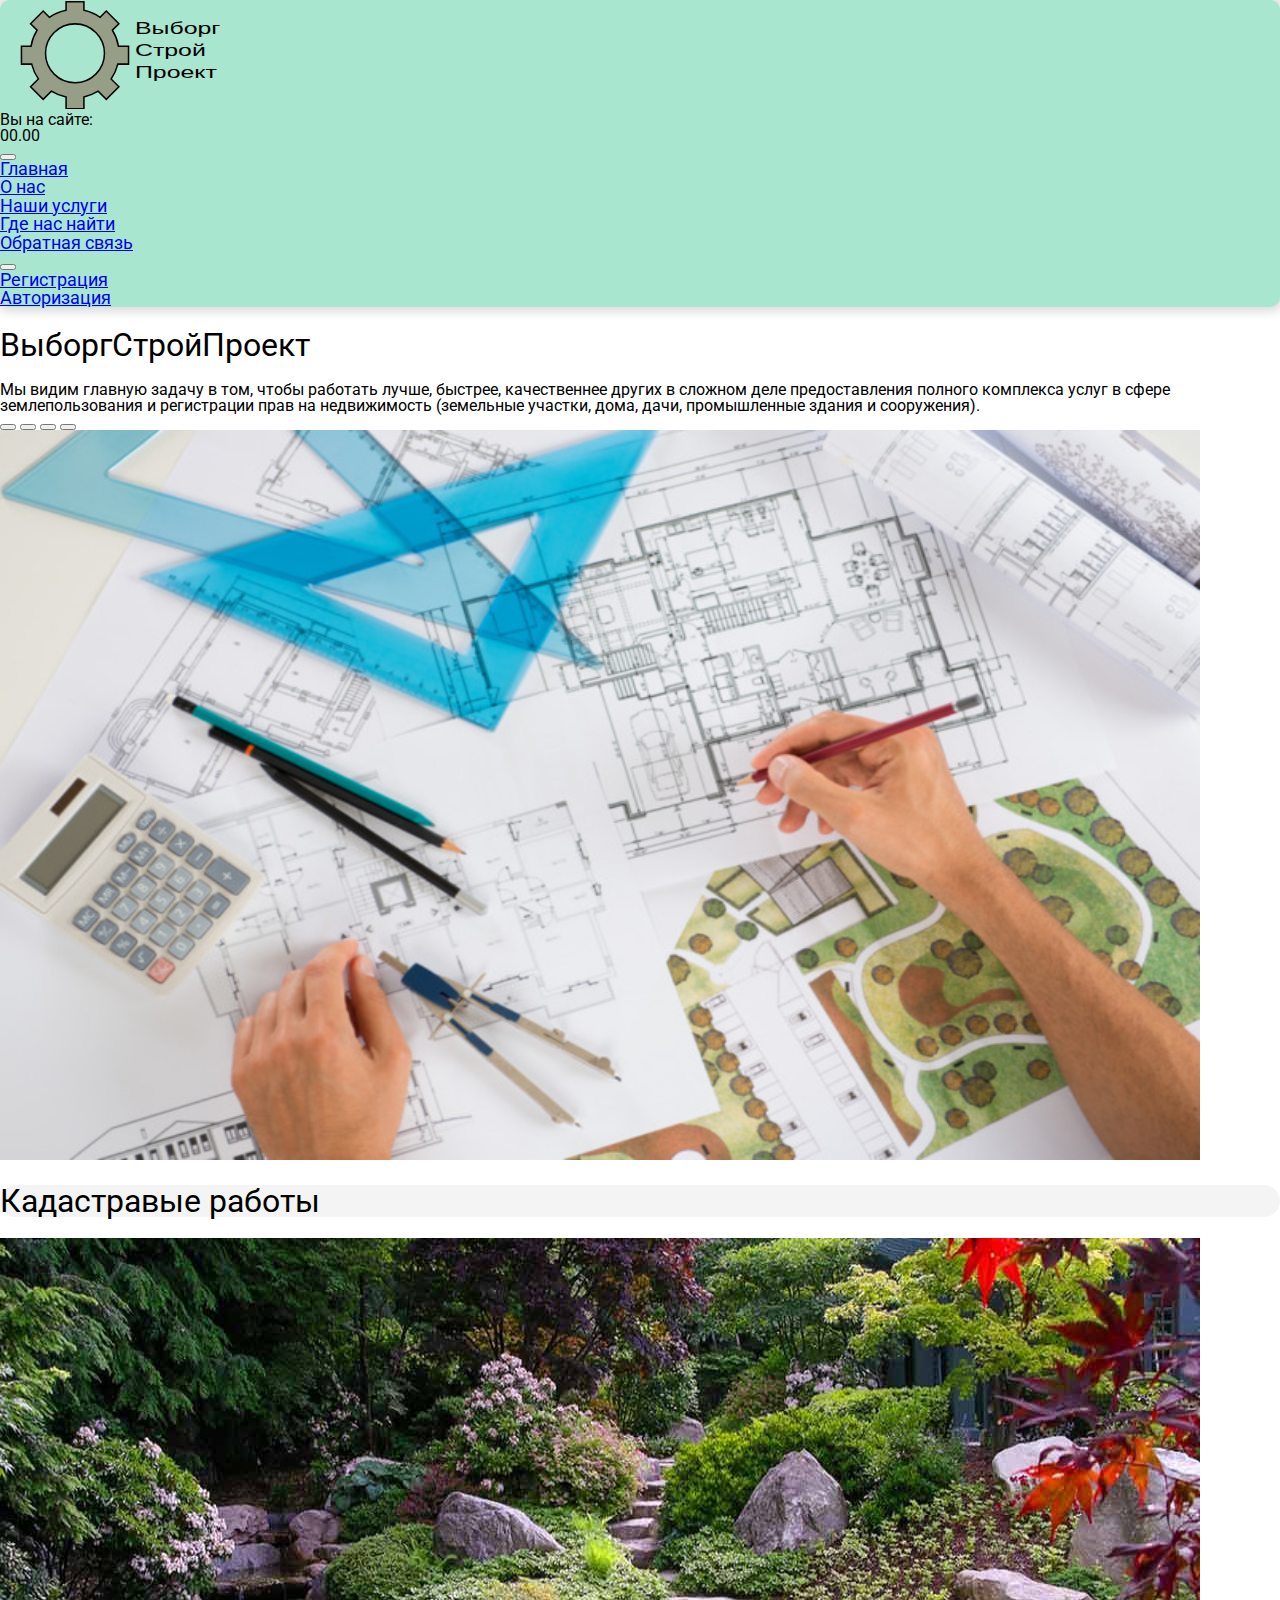
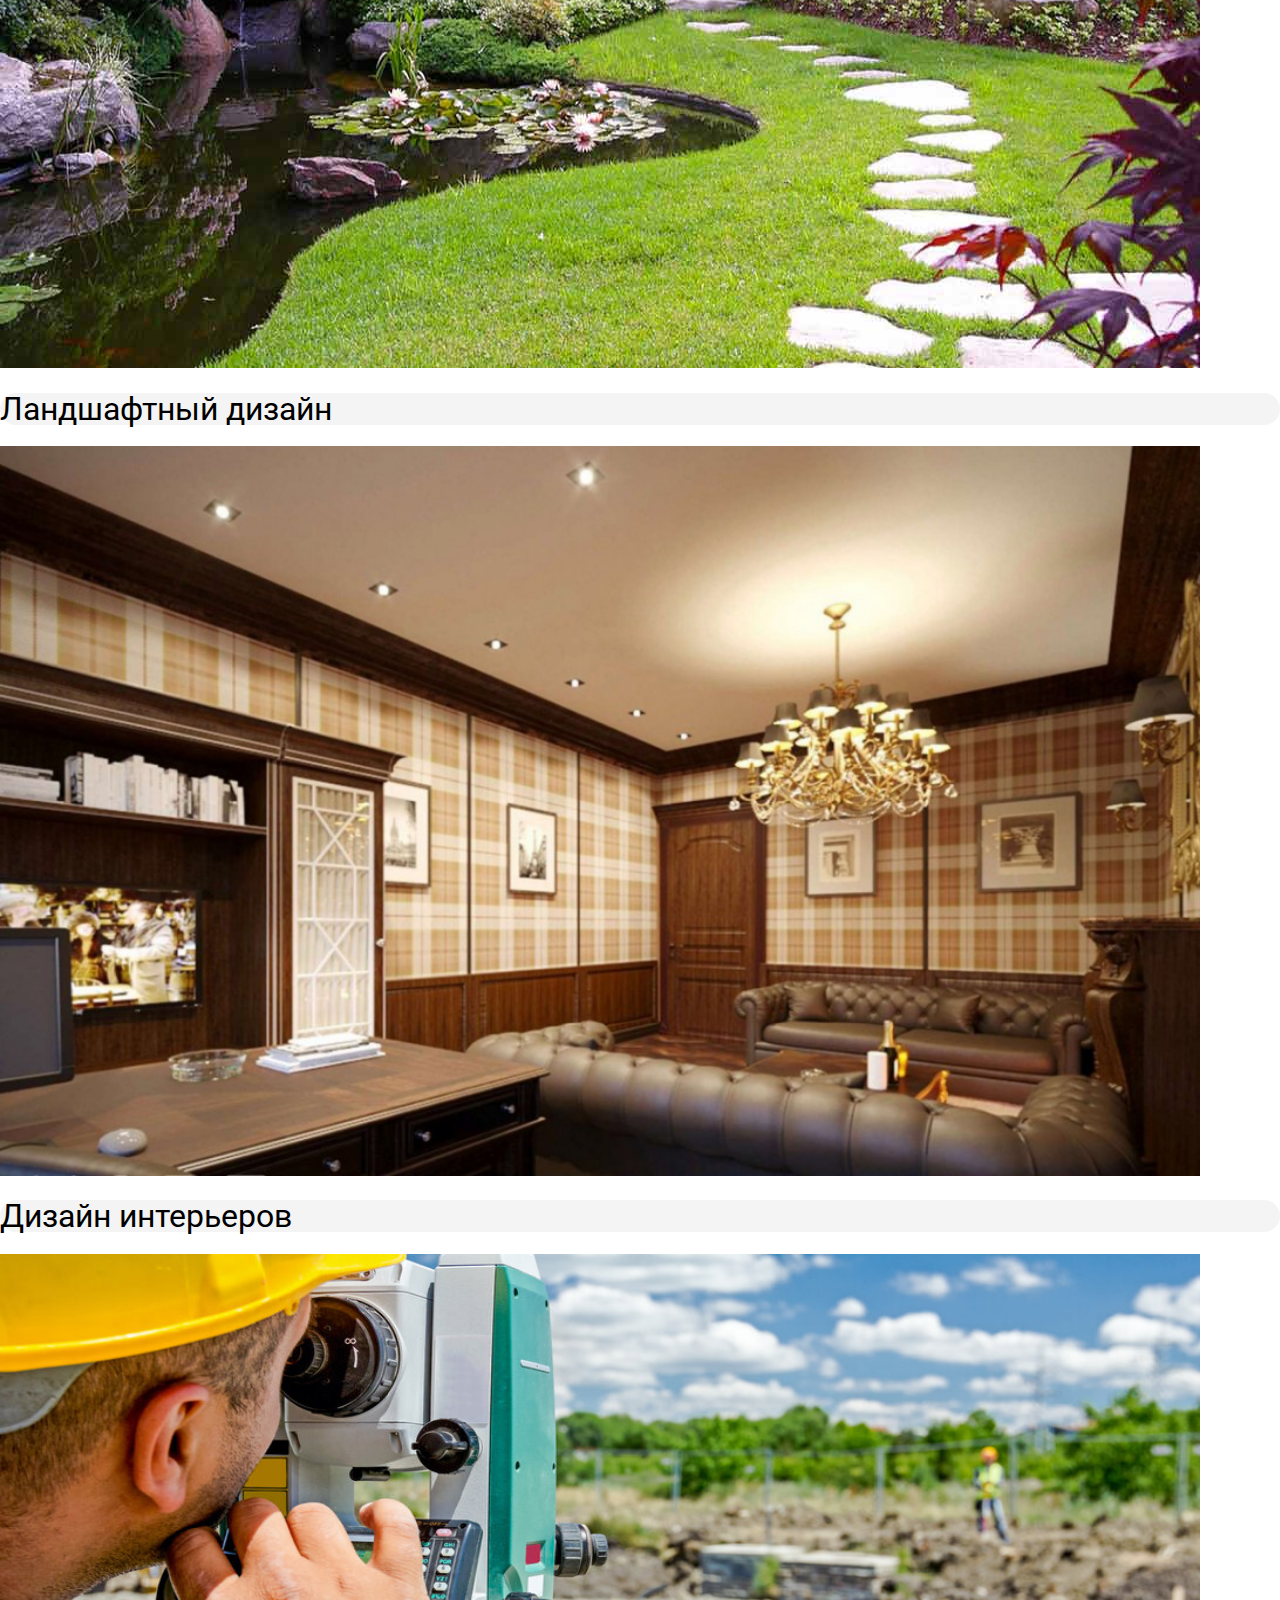
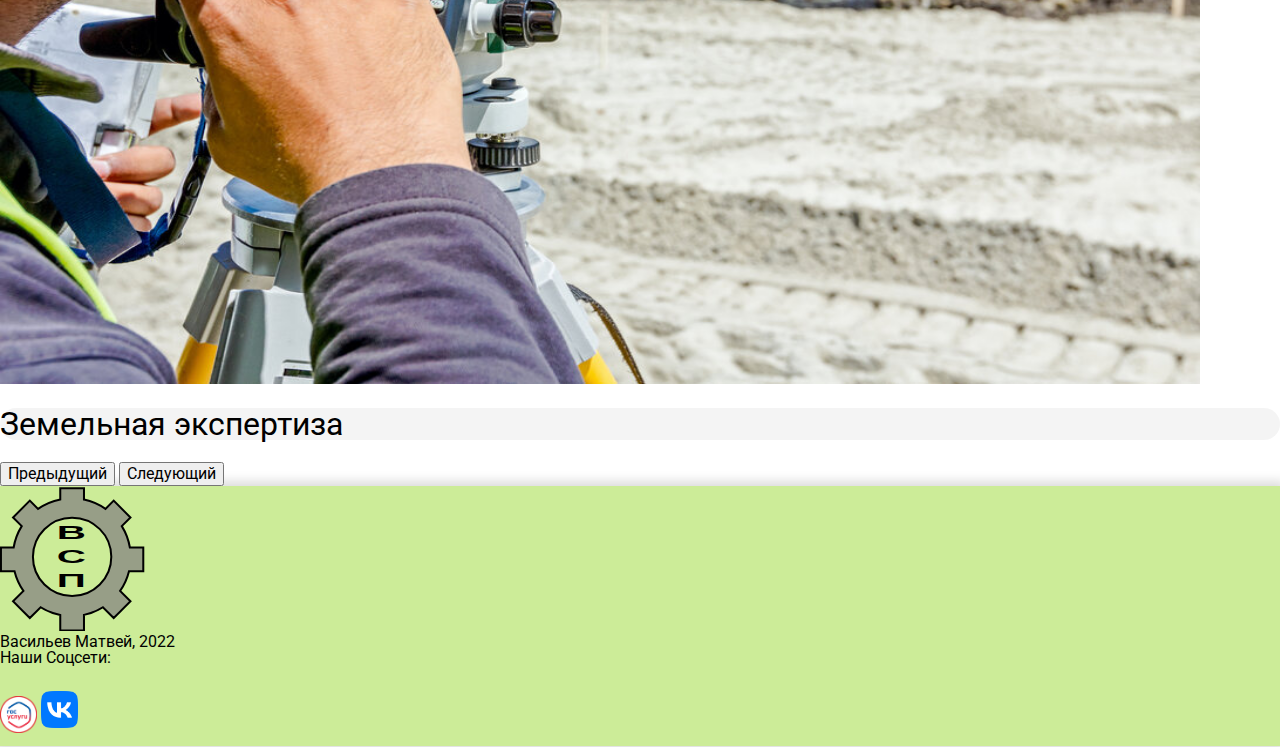
==== commit 8f85e153: "2 com" ====
--- a/index.html
+++ b/index.html
@@ -159,6 +159,9 @@
                 height="730"
                 alt="Кадастравые работы"
               />
+              <div class="carousel-caption text-dark">
+                <h1>Кадастравые работы</h1>
+              </div>
             </div>
             <div class="carousel-item">
               <img
@@ -168,6 +171,9 @@
                 height="730"
                 alt="Ландшафтный дизайн"
               />
+              <div class="carousel-caption text-dark">
+                <h1>Ландшафтный дизайн</h1>
+              </div>
             </div>
             <div class="carousel-item">
               <img
@@ -177,6 +183,9 @@
                 height="730"
                 alt="дизайн интерьеров"
               />
+              <div class="carousel-caption">
+                <h1>Дизайн интерьеров</h1>
+              </div>
             </div>
             <div class="carousel-item">
               <img
@@ -186,6 +195,9 @@
                 height="730"
                 alt="земельная экспертиза "
               />
+              <div class="carousel-caption text-dark">
+                <h1>Земельная экспертиза</h1>
+              </div>
             </div>
           </div>
           <button
--- a/CSS/index.css
+++ b/CSS/index.css
@@ -37,6 +37,11 @@
   .carousel-item img {
     height: 50vh;
   }
+}
+
+.carousel-caption {
+  border-radius: 16px;
+  background-color: rgba(237, 237, 237, 0.6);
 }
 /*footer*/
 .footer {
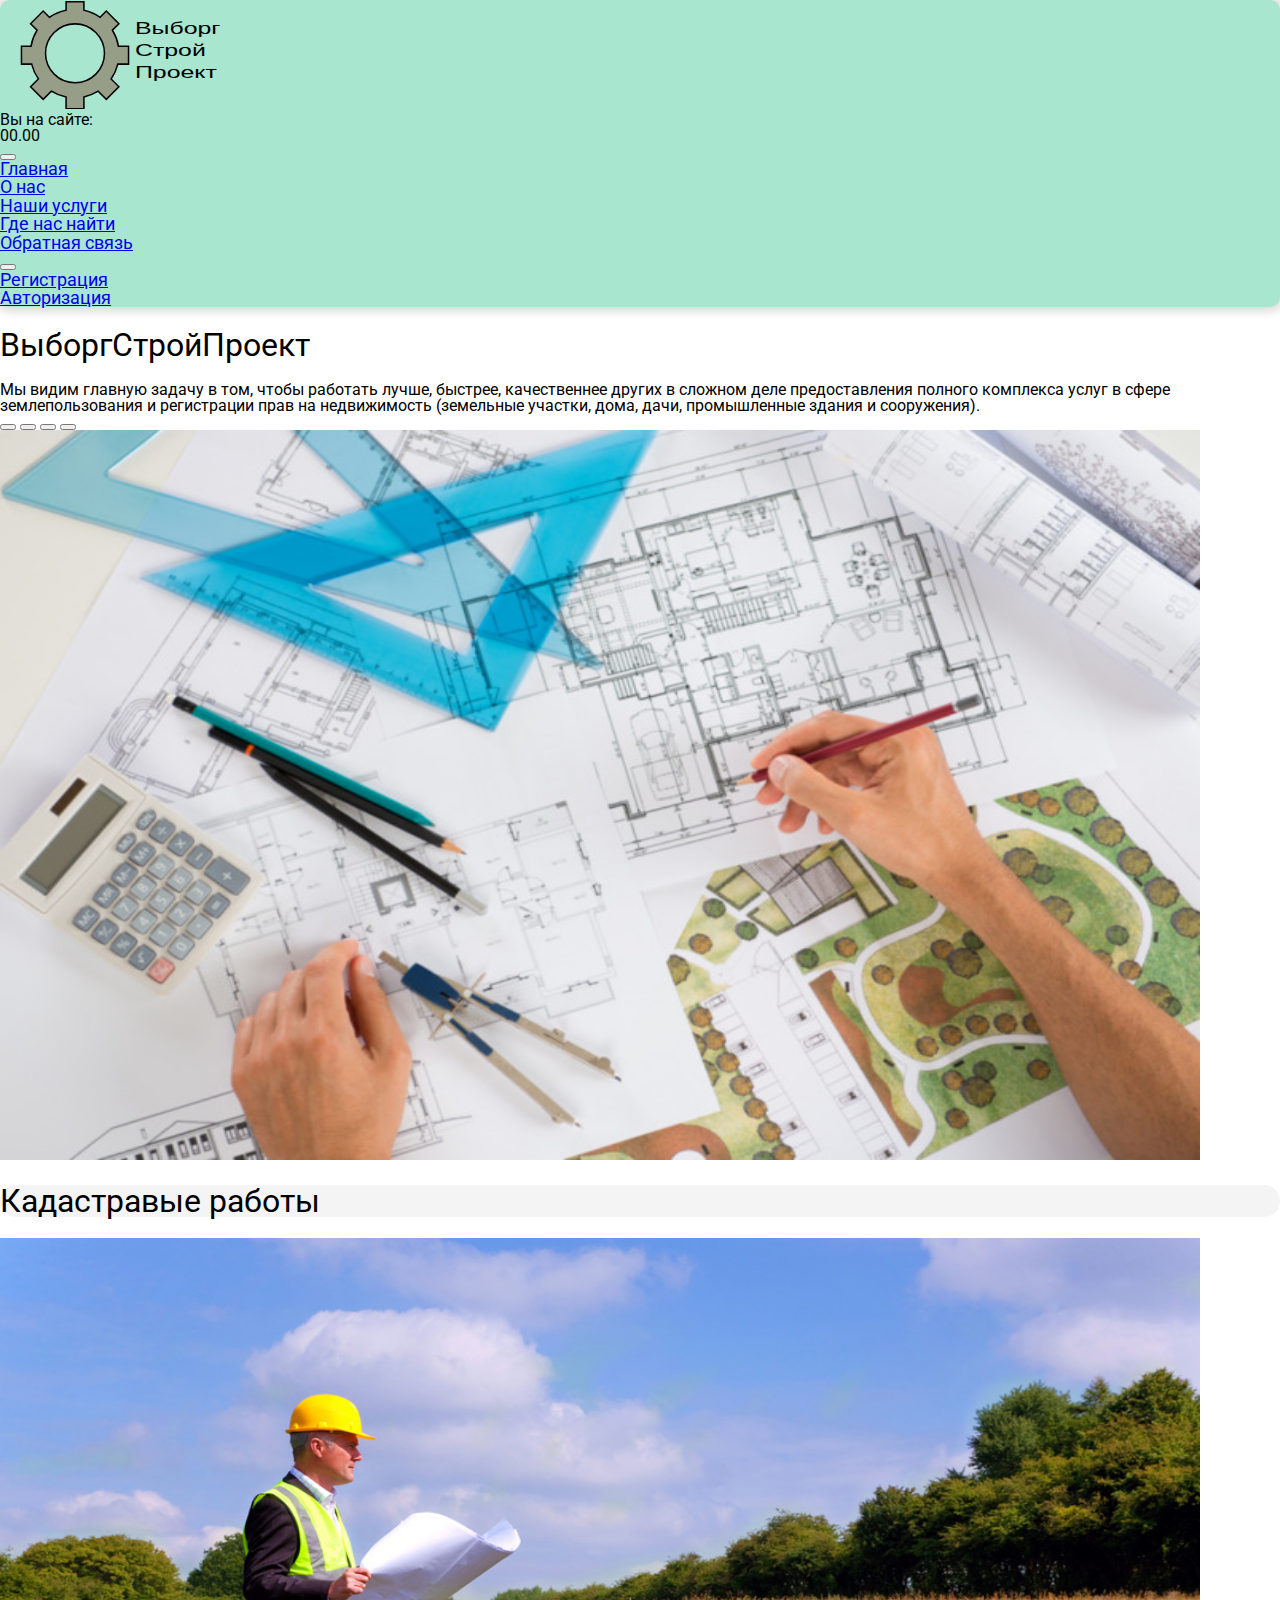
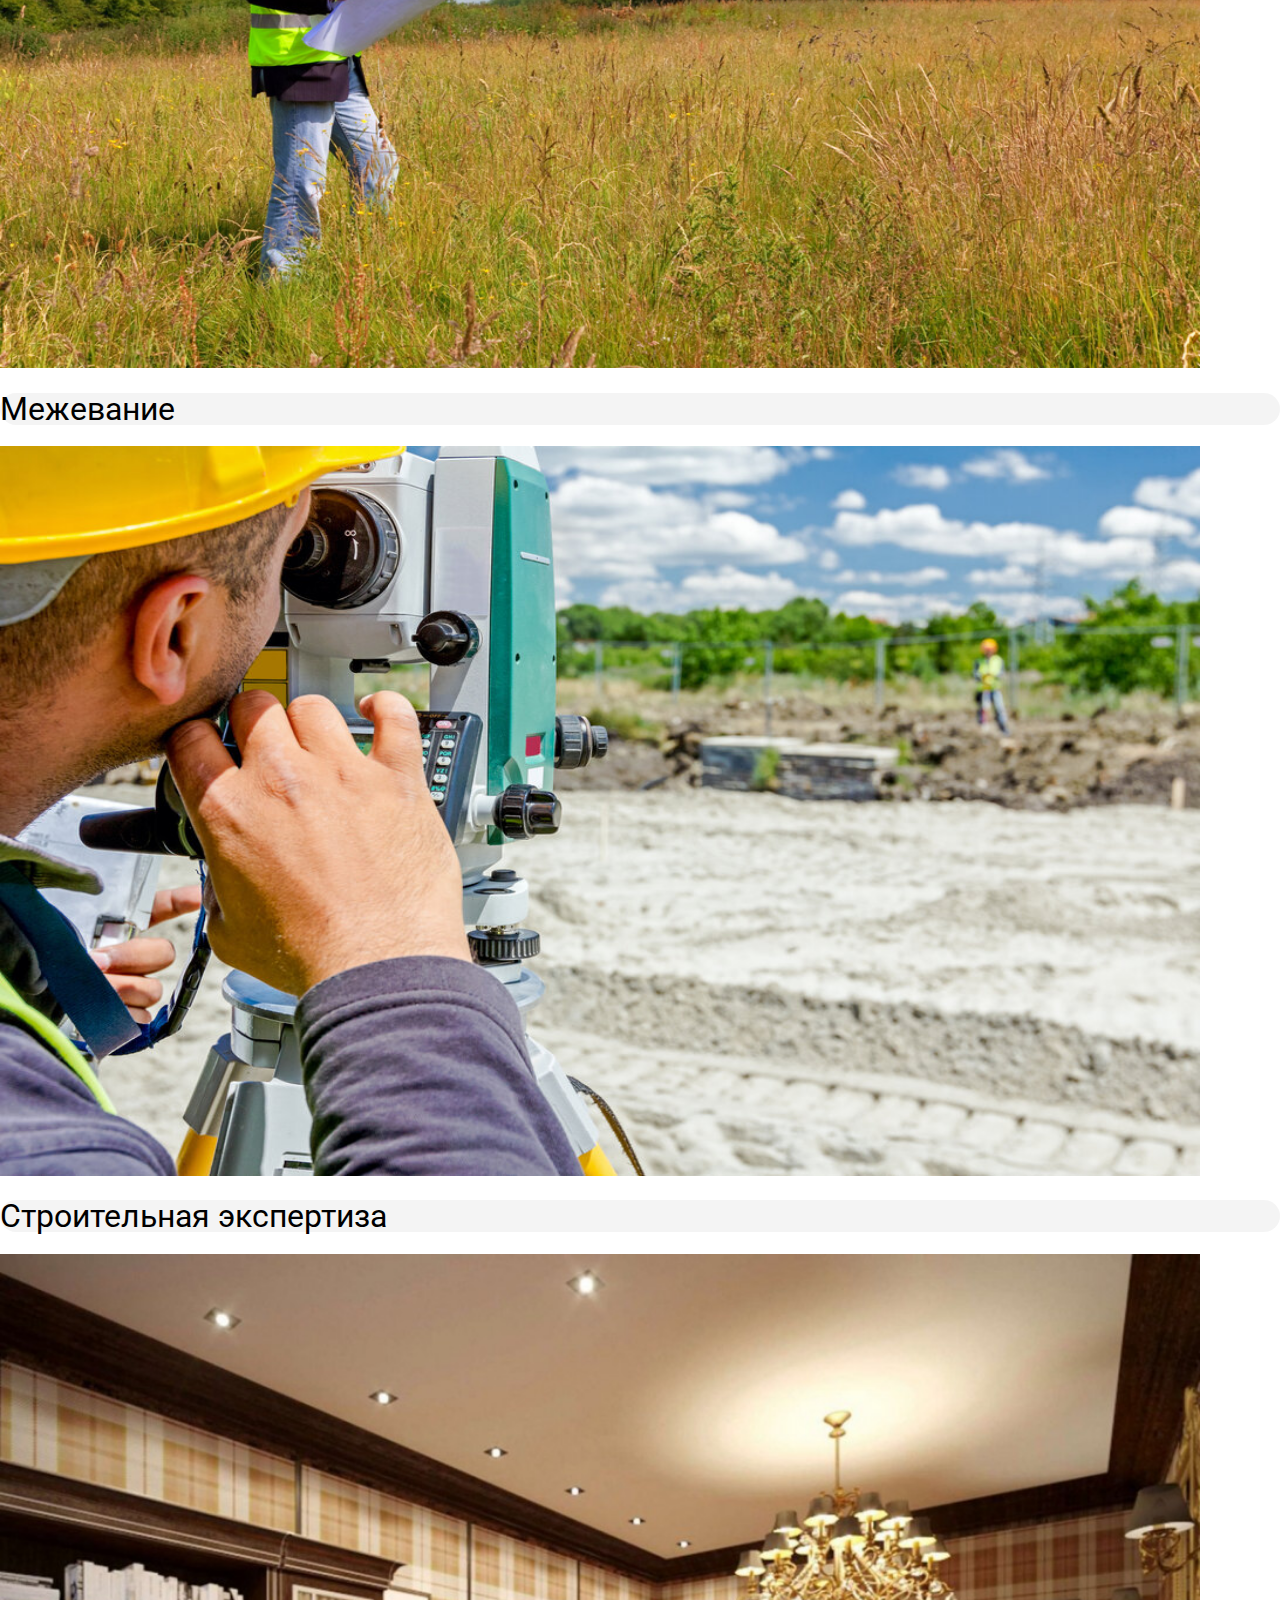
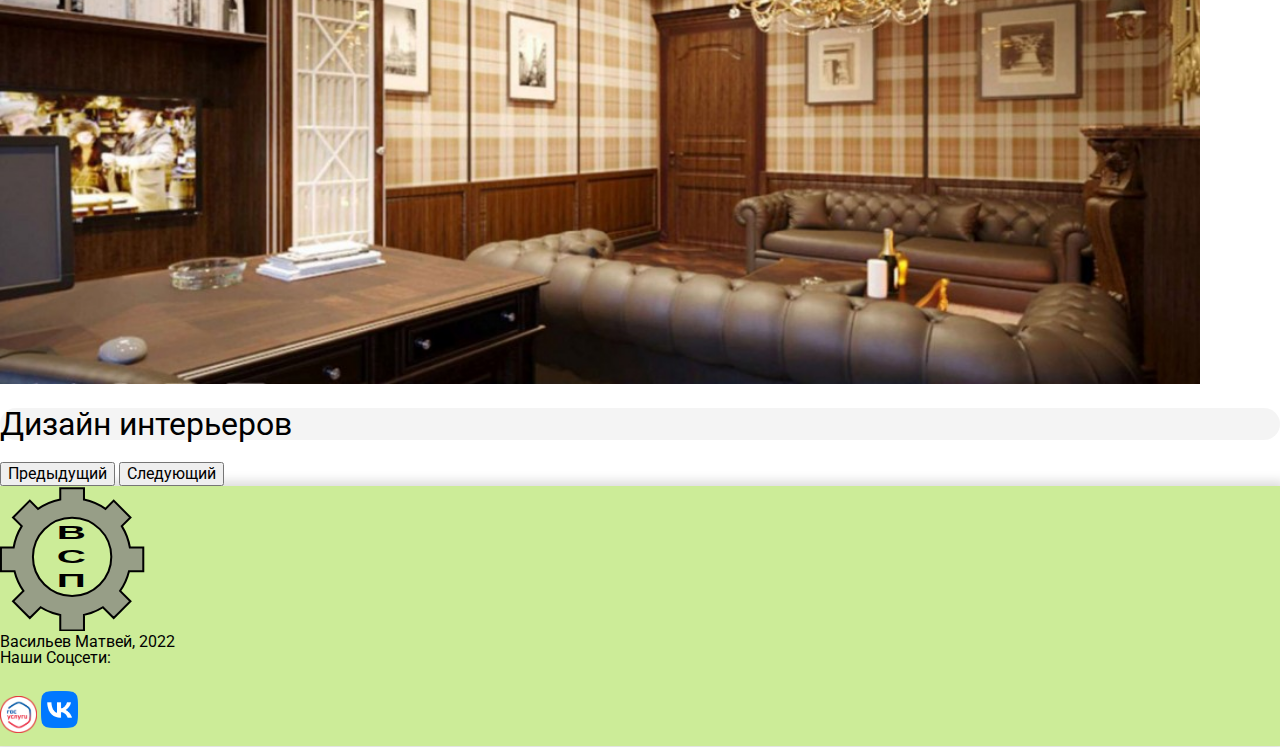
==== commit 79816876: "3 commit" ====
--- a/index.html
+++ b/index.html
@@ -160,23 +160,45 @@
                 alt="Кадастравые работы"
               />
               <div class="carousel-caption text-dark">
-                <h1>Кадастравые работы</h1>
+                <h1>
+                  <a href="./services.html#first-elem">Кадастравые работы</a>
+                </h1>
               </div>
             </div>
             <div class="carousel-item">
               <img
-                src="./img/landDiz.jpg"
-                class="d-block w-100"
-                width="1200"
-                height="730"
-                alt="Ландшафтный дизайн"
+                src="./img/mejevanie.jpg"
+                class="d-block w-100"
+                width="1200"
+                height="730"
+                alt="Межевание"
               />
               <div class="carousel-caption text-dark">
-                <h1>Ландшафтный дизайн</h1>
+                <h1>
+                  <a href="./services.html#second-elem" class="direction-none"
+                    >Межевание</a
+                  >
+                </h1>
               </div>
             </div>
             <div class="carousel-item">
               <img
+                src="./img/zemexpertiza.jpg"
+                class="d-block w-100"
+                width="1200"
+                height="730"
+                alt="земельная экспертиза "
+              />
+              <div class="carousel-caption text-dark">
+                <h1>
+                  <a href="./services.html#thrid-elem"
+                    >Строительная экспертиза</a
+                  >
+                </h1>
+              </div>
+            </div>
+            <div class="carousel-item">
+              <img
                 src="./img/interier.jpg"
                 class="d-block w-100"
                 width="1200"
@@ -184,19 +206,9 @@
                 alt="дизайн интерьеров"
               />
               <div class="carousel-caption">
-                <h1>Дизайн интерьеров</h1>
-              </div>
-            </div>
-            <div class="carousel-item">
-              <img
-                src="./img/zemexpertiza.jpg"
-                class="d-block w-100"
-                width="1200"
-                height="730"
-                alt="земельная экспертиза "
-              />
-              <div class="carousel-caption text-dark">
-                <h1>Земельная экспертиза</h1>
+                <h1>
+                  <a href="./services.html#four-elem">Дизайн интерьеров</a>
+                </h1>
               </div>
             </div>
           </div>
--- a/CSS/index.css
+++ b/CSS/index.css
@@ -43,6 +43,10 @@
   border-radius: 16px;
   background-color: rgba(237, 237, 237, 0.6);
 }
+.carousel-caption a {
+  text-decoration: none;
+  color: inherit;
+}
 /*footer*/
 .footer {
   background-color: #ccec98;
